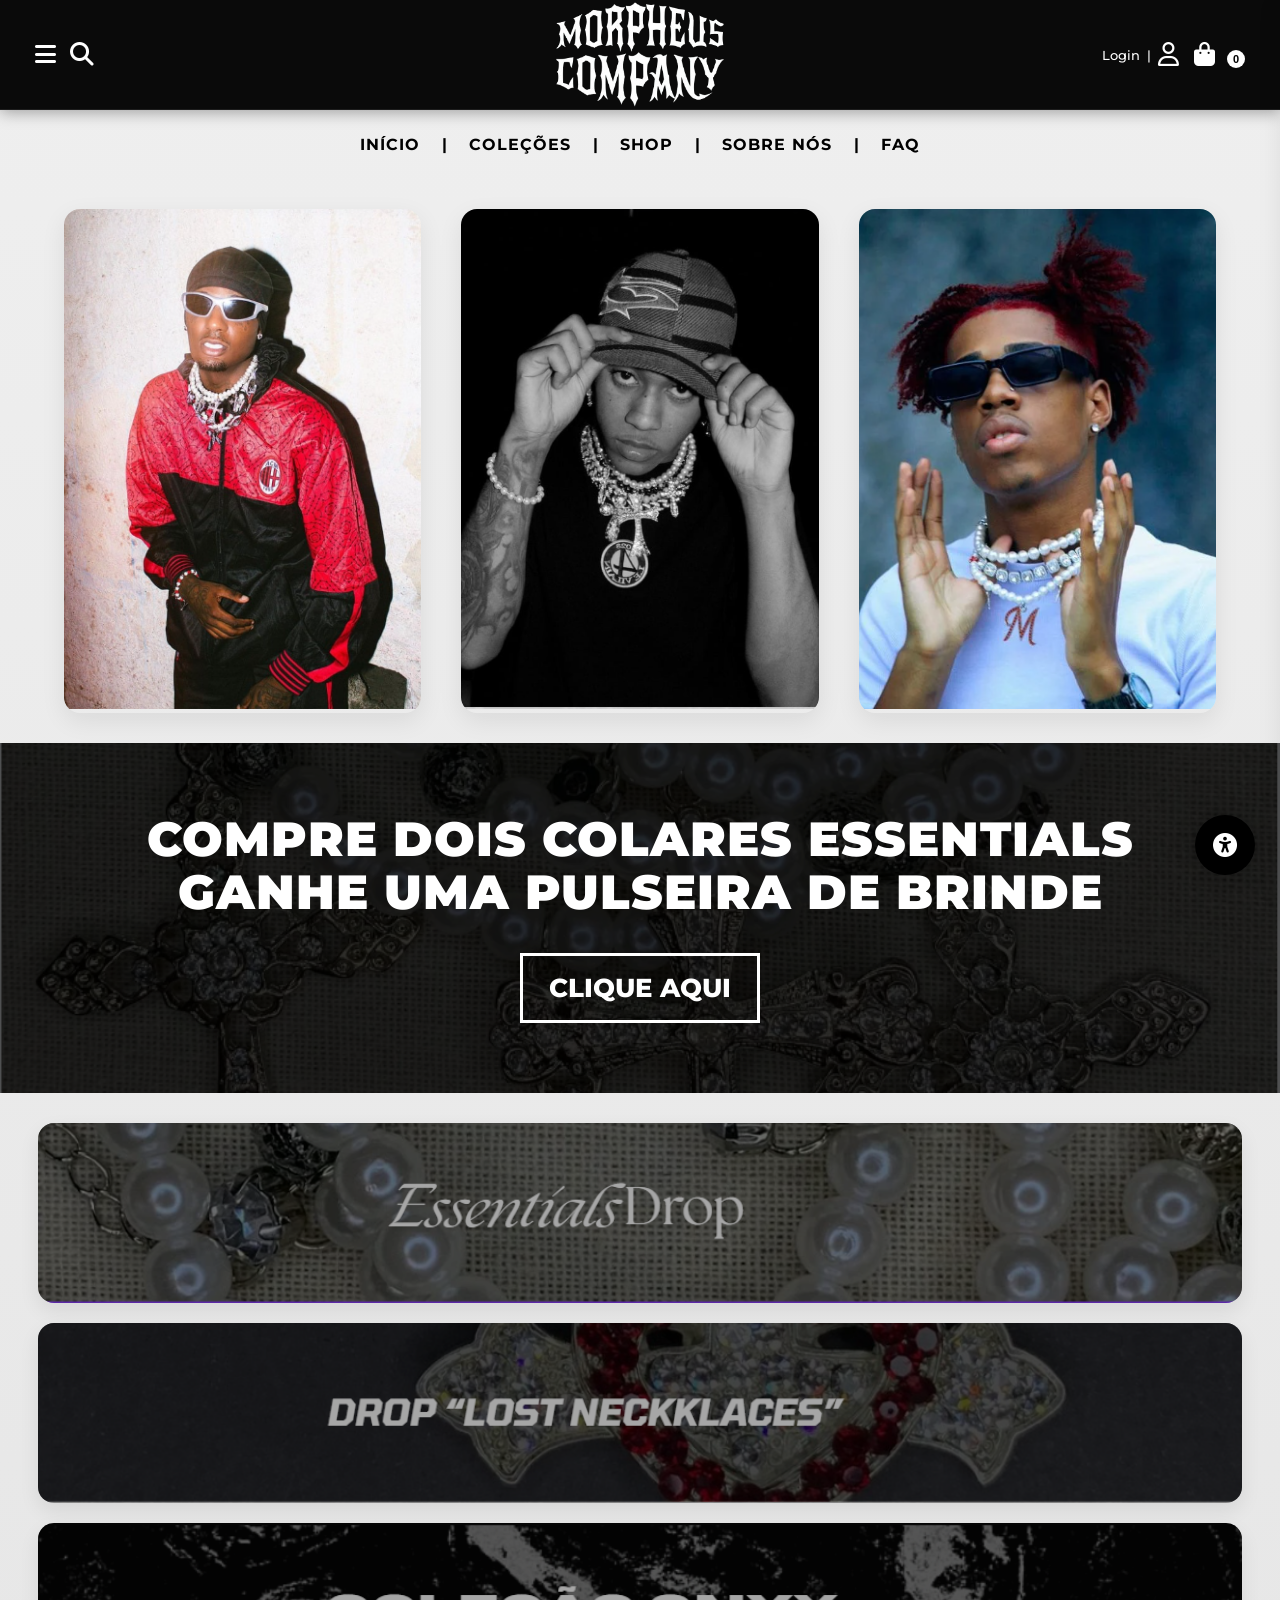
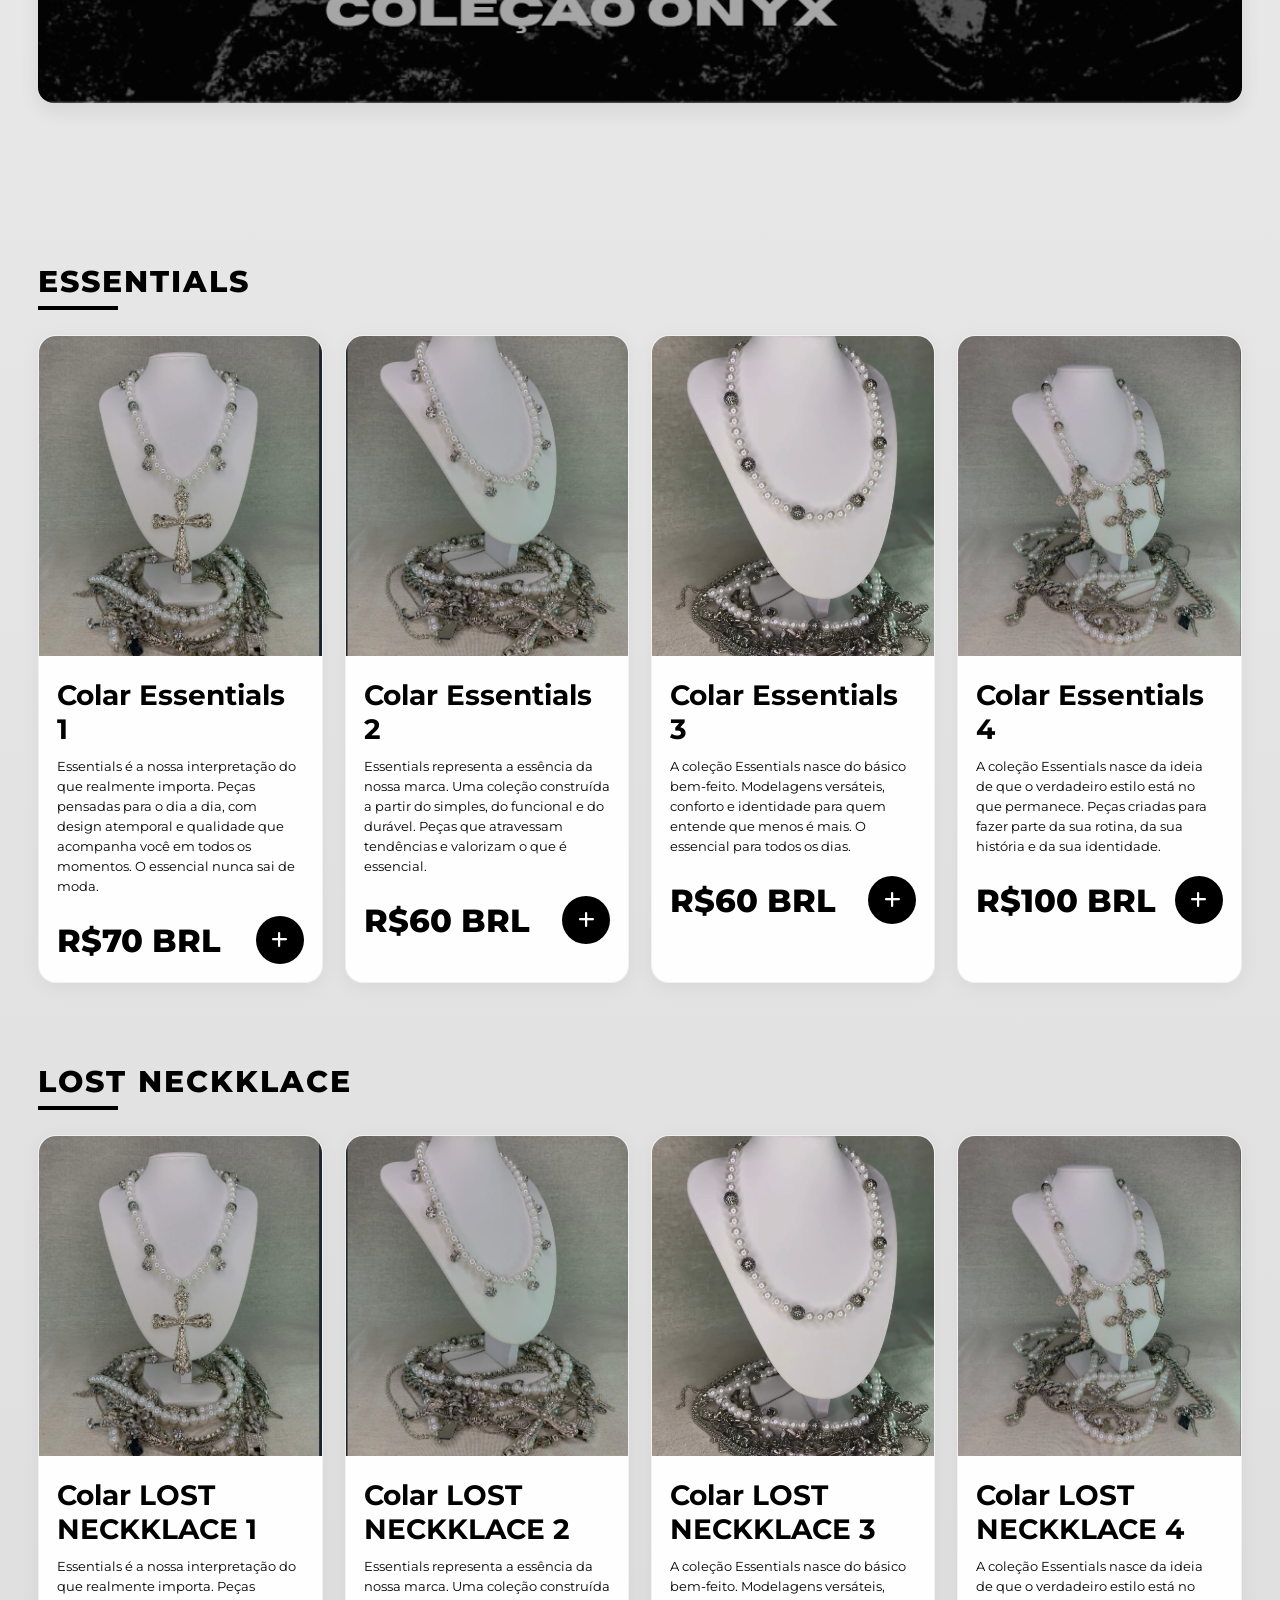
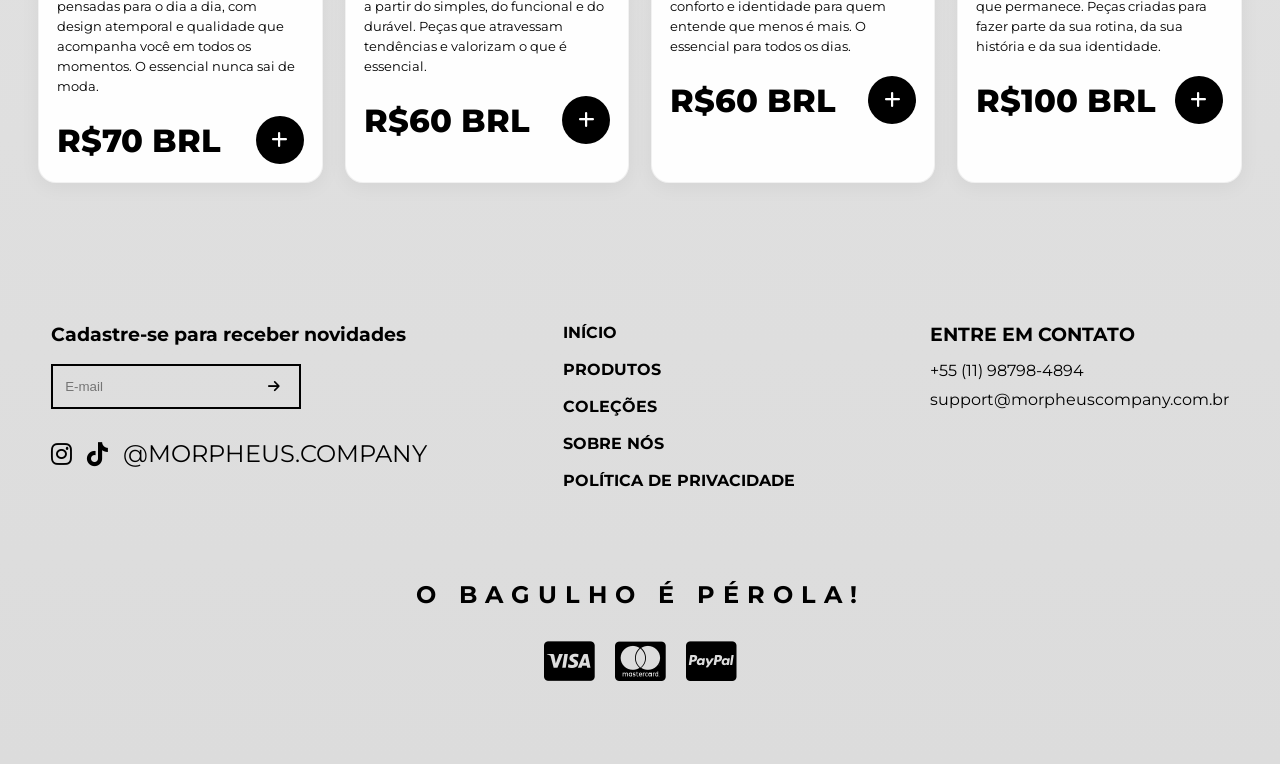
==== index.html @ bb434e35 "Update index.html" ====
<!DOCTYPE html>
<html lang="pt-br">

<head>

  <meta charset="UTF-8" />

  <meta
    name="viewport"
    content="width=device-width, initial-scale=1.0"
  />

  <title>Morpheus Company</title>

  <!-- CSS -->
  <link rel="stylesheet" href="style.css">

  <!-- GOOGLE FONT -->
  <link
    href="https://fonts.googleapis.com/css2?family=Montserrat:wght@300;400;500;600;700;800&display=swap"
    rel="stylesheet"
  >

  <!-- FONT AWESOME -->
  <link
    rel="stylesheet"
    href="https://cdnjs.cloudflare.com/ajax/libs/font-awesome/6.5.1/css/all.min.css"
  />

</head>

<body>

  <!-- =========================
       SIDEBAR
  ========================== -->

  <aside class="sidebar" id="sidebar">

    <div class="sidebar-top">

      <h2>MENU</h2>

      <button id="closeMenu">
        <i class="fa-solid fa-xmark"></i>
      </button>

    </div>

    <nav class="sidebar-links">

      <a href="#inicio">Início</a>

      <a href="#colecoes">Coleções</a>

      <a href="#shop">Shop</a>

     <a href="sobre.html">Sobre Nós</a>

      <a href="#" id="sidebarHelpBtn">Ajuda</a>

      <a href="#footer">Contato</a>

     <a href="tracking.html">Acompanhar Pedido</a>

      <a href="#" id="sidebarAccessibilityBtn">Acessibilidade</a>

    </nav>

  </aside>

  <!-- OVERLAY -->

  <div class="overlay" id="overlay"></div>

  <!-- =========================
       HEADER
  ========================== -->

  <header class="top-header">

    <!-- ESQUERDA -->

    <div class="header-left">

      <button class="menu-btn" id="menuBtn">

        <i class="fa-solid fa-bars"></i>

      </button>

      <div class="search-container">

        <button class="search-btn" id="searchBtn">

          <i class="fa-solid fa-magnifying-glass"></i>

        </button>

        <input
          type="text"
          id="searchInput"
          placeholder="Buscar produto..."
        >

      </div>

    </div>

    <!-- LOGO -->

    <div class="logo">

      <img
        src="img/Morpheus_LOGOS-removebg-preview.png"
        alt="Logo Morpheus Company"
      >

    </div>

    <!-- DIREITA -->

    <div class="header-right">

      <div class="top-links">

       <a href="login.html">Login</a>

        <span>|</span>

        <div class="icons">

          <!-- USER -->

          <button aria-label="Usuário">

            <i class="fa-regular fa-user"></i>

          </button>

          <!-- CARRINHO -->

          <button
            id="cartButton"
            aria-label="Carrinho"
          >

            <i class="fa-solid fa-bag-shopping"></i>

            <span id="cartCount">0</span>

          </button>

        </div>

      </div>

    </div>

  </header>

  <!-- =========================
       MENU CENTRAL
  ========================== -->

  <nav class="main-nav" id="inicio">

    <a href="#inicio">INÍCIO</a>

    <span>|</span>

    <a href="#colecoes">COLEÇÕES</a>

    <span>|</span>

    <a href="#shop">SHOP</a>

    <span>|</span>

    <a href="sobre.html">SOBRE NÓS</a>

    <span>|</span>

   <a href="faq.html">FAQ</a>

  </nav>

  <!-- =========================
       HERO MODELOS
  ========================== -->

  <section class="models-section">

    <div class="models-grid">

      <div class="model-card">

        <img
          src="img/DerekMorpheus.PNG"
          alt="Modelo usando acessórios Morpheus Company"
        >

      </div>

      <div class="model-card">

        <img
          src="img/LHchucroMorpheus.PNG"
          alt="Modelo usando colar Morpheus Company"
        >

      </div>

      <div class="model-card">

        <img
          src="img/MdepMorpheus.PNG"
          alt="Modelo usando pérolas Morpheus Company"
        >

      </div>

    </div>

  </section>

  <!-- =========================
     BANNER PROMOCIONAL
========================== -->

<section class="promo-banner">

  <img
    src="img/imagem_2026-05-19_154413509.png"
    alt="Promoção Morpheus Company"
  >

  <div class="promo-overlay"></div>

  <div class="promo-content">

    <h2>
      COMPRE DOIS COLARES ESSENTIALS
      <br>
      GANHE UMA PULSEIRA DE BRINDE
    </h2>

    <a href="#shop" class="promo-btn">
      CLIQUE AQUI
    </a>

  </div>

</section>

  <!-- =========================
       COLEÇÕES
  ========================== -->

  <section
    class="collections-section"
    id="colecoes"
  >

    <div class="collection-banner">

      <img
        src="img/EssentialsDrop.PNG"
        alt="Coleção Essentials"
      >

      <div class="banner-overlay"></div>

    </div>

    <div class="collection-banner">

      <img
        src="img/DropLost.PNG"
        alt="Drop Lost Necklaces"
      >

      <div class="banner-overlay"></div>

    </div>

    <div class="collection-banner">

      <img
        src="img/ColeçãoOnix.PNG"
        alt="Coleção Onyx"
      >

      <div class="banner-overlay"></div>

    </div>

  </section>

  <!-- =========================
       PRODUTOS
  ========================== -->
  <section
  class="products-section"
  id="shop"
>

  <!-- ESSENTIALS -->

  <section class="category-section">

    <h2 class="category-title">
      ESSENTIALS
    </h2>

    <div class="products-grid">

      <!-- PRODUTO 1 -->

      <div class="product-card">

        <div class="product-image">

          <img
            src="img/WhatsApp Image 2026-05-13 at 22.20.29 (3).jpeg"
            alt="Colar Essentials 1"
          >

        </div>

        <div class="product-info">

          <h3>Colar Essentials 1</h3>

          <p>
            Essentials é a nossa interpretação do que realmente importa.
            Peças pensadas para o dia a dia, com design atemporal e qualidade que acompanha você em todos os momentos.
            O essencial nunca sai de moda.
          </p>

          <div class="product-bottom">

            <span>R$70 BRL</span>

            <button
              class="add-cart"
              data-name="Colar Essentials 1"
              data-price="70"
            >

              <i class="fa-solid fa-plus"></i>

            </button>

          </div>

        </div>

      </div>

      <!-- PRODUTO 2 -->

      <div class="product-card">

        <div class="product-image">

          <img
            src="img/WhatsApp Image 2026-05-13 at 22.20.29 (1).jpeg"
            alt="Colar Essentials 2"
          >

        </div>

        <div class="product-info">

          <h3>Colar Essentials 2</h3>

          <p>
            Essentials representa a essência da nossa marca.
            Uma coleção construída a partir do simples, do funcional e do durável.
            Peças que atravessam tendências e valorizam o que é essencial.
          </p>

          <div class="product-bottom">

            <span>R$60 BRL</span>

            <button
              class="add-cart"
              data-name="Colar Essentials 2"
              data-price="60"
            >

              <i class="fa-solid fa-plus"></i>

            </button>

          </div>

        </div>

      </div>

      <!-- PRODUTO 3 -->

      <div class="product-card">

        <div class="product-image">

          <img
            src="img/WhatsApp Image 2026-05-13 at 22.21.27.jpeg"
            alt="Colar Essentials 3"
          >

        </div>

        <div class="product-info">

          <h3>Colar Essentials 3</h3>

          <p>
            A coleção Essentials nasce do básico bem-feito.
            Modelagens versáteis, conforto e identidade para quem entende que menos é mais.
            O essencial para todos os dias.
          </p>

          <div class="product-bottom">

            <span>R$60 BRL</span>

            <button
              class="add-cart"
              data-name="Colar Essentials 3"
              data-price="60"
            >

              <i class="fa-solid fa-plus"></i>

            </button>

          </div>

        </div>

      </div>

      <!-- PRODUTO 4 -->

      <div class="product-card">

        <div class="product-image">

          <img
            src="img/WhatsApp Image 2026-05-13 at 22.20.29.jpeg"
            alt="Colar Essentials 4"
          >

        </div>

        <div class="product-info">

          <h3>Colar Essentials 4</h3>

          <p>
            A coleção Essentials nasce da ideia de que o verdadeiro estilo está no que permanece.
            Peças criadas para fazer parte da sua rotina, da sua história e da sua identidade.
          </p>

          <div class="product-bottom">

            <span>R$100 BRL</span>

            <button
              class="add-cart"
              data-name="Colar Essentials 4"
              data-price="100"
            >

              <i class="fa-solid fa-plus"></i>

            </button>

          </div>

        </div>

      </div>
      
     </div>

  </section>

<!-- PRODUTO 5 -->
    
  <!-- LOST NECKKLACE -->

  <section class="category-section">

    <h2 class="category-title">
      LOST NECKKLACE
    </h2>

    <div class="products-grid">
    

      <div class="product-card">

        <div class="product-image">

          <img
            src="img/WhatsApp Image 2026-05-13 at 22.20.29 (3).jpeg"
            alt="Colar Essentials 1"
          >

        </div>

        <div class="product-info">

          <h3>Colar LOST NECKKLACE 1</h3>

          <p>
            Essentials é a nossa interpretação do que realmente importa.
            Peças pensadas para o dia a dia, com design atemporal e qualidade que acompanha você em todos os momentos.
            O essencial nunca sai de moda.
          </p>

          <div class="product-bottom">

            <span>R$70 BRL</span>

            <button
              class="add-cart"
              data-name="Colar Essentials 1"
              data-price="70"
            >

              <i class="fa-solid fa-plus"></i>

            </button>

          </div>

        </div>

      </div>

      <!-- PRODUTO 6 -->

      <div class="product-card">

        <div class="product-image">

          <img
            src="img/WhatsApp Image 2026-05-13 at 22.20.29 (1).jpeg"
            alt="Colar Essentials 2"
          >

        </div>

        <div class="product-info">

          <h3>Colar  LOST NECKKLACE 2</h3>

          <p>
            Essentials representa a essência da nossa marca.
            Uma coleção construída a partir do simples, do funcional e do durável.
            Peças que atravessam tendências e valorizam o que é essencial.
          </p>

          <div class="product-bottom">

            <span>R$60 BRL</span>

            <button
              class="add-cart"
              data-name="Colar Essentials 2"
              data-price="60"
            >

              <i class="fa-solid fa-plus"></i>

            </button>

          </div>

        </div>

      </div>

      <!-- PRODUTO 7 -->

      <div class="product-card">

        <div class="product-image">

          <img
            src="img/WhatsApp Image 2026-05-13 at 22.21.27.jpeg"
            alt="Colar Essentials 3"
          >

        </div>

        <div class="product-info">

          <h3>Colar LOST NECKKLACE 3</h3>

          <p>
            A coleção Essentials nasce do básico bem-feito.
            Modelagens versáteis, conforto e identidade para quem entende que menos é mais.
            O essencial para todos os dias.
          </p>

          <div class="product-bottom">

            <span>R$60 BRL</span>

            <button
              class="add-cart"
              data-name="Colar Essentials 3"
              data-price="60"
            >

              <i class="fa-solid fa-plus"></i>

            </button>

          </div>

        </div>

      </div>

      <!-- PRODUTO 8 -->

      <div class="product-card">

        <div class="product-image">

          <img
            src="img/WhatsApp Image 2026-05-13 at 22.20.29.jpeg"
            alt="Colar Essentials 4"
          >

        </div>

        <div class="product-info">

          <h3>Colar LOST NECKKLACE 4</h3>

          <p>
            A coleção Essentials nasce da ideia de que o verdadeiro estilo está no que permanece.
            Peças criadas para fazer parte da sua rotina, da sua história e da sua identidade.
          </p>

          <div class="product-bottom">

            <span>R$100 BRL</span>

            <button
              class="add-cart"
              data-name="Colar Essentials 4"
              data-price="100"
            >

       <i class="fa-solid fa-plus"></i>

            </button>

          </div>

        </div>

      </div>

    </div>

  </section>

</section>

  <!-- =========================
       FOOTER
  ========================== -->

  <section
    class="about-section"
    id="sobre"
  >

    <div class="about-container">

      <div class="newsletter">

        <h3>Cadastre-se para receber novidades</h3>

        <div class="newsletter-box">

          <input
            type="email"
            placeholder="E-mail"
          >

          <button>

            <i class="fa-solid fa-arrow-right"></i>

          </button>

        </div>

        <div class="socials">

          <i class="fa-brands fa-instagram"></i>

          <i class="fa-brands fa-tiktok"></i>

          <span>@MORPHEUS.COMPANY</span>

        </div>

      </div>

      <div class="footer-links">

        <a href="#inicio">INÍCIO</a>

        <a href="#shop">PRODUTOS</a>

        <a href="#colecoes">COLEÇÕES</a>

        <a href="sobre.html">SOBRE NÓS</a>

        <a href="#">POLÍTICA DE PRIVACIDADE</a>

      </div>

      <div
        class="contact"
        id="footer"
      >

        <h3>ENTRE EM CONTATO</h3>

        <p>+55 (11) 98798-4894</p>

        <p>support@morpheuscompany.com.br</p>

      </div>

    </div>

    <div class="footer-bottom">

      <h2>O BAGULHO É PÉROLA!</h2>

      <div class="payments">

        <i class="fa-brands fa-cc-visa"></i>

        <i class="fa-brands fa-cc-mastercard"></i>

        <i class="fa-brands fa-cc-paypal"></i>

      </div>

    </div>

  </section>

  <!-- =========================
       CART POPUP
  ========================== -->

  <div
    class="cart-popup"
    id="cartPopup"
  >

  </div>

  <!-- =========================
       CARRINHO
  ========================== -->

  <div
    class="cart-sidebar"
    id="cartSidebar"
  >

    <div class="cart-top">

      <h2>Seu Carrinho</h2>

      <button id="closeCart">

        <i class="fa-solid fa-xmark"></i>

      </button>

    </div>

    <div
      class="cart-items"
      id="cartItems"
    >

      <p class="empty-cart">

        Seu carrinho está vazio.

      </p>

    </div>

    <div class="cart-footer">

      <button id="finishOrder">

        Finalizar Compra

      </button>

    </div>

  </div>

  <!-- =========================
       FAQ MODAL
  ========================== -->

  <div class="faq-modal" id="faqModal">

    <div class="faq-box">

      <div class="faq-header">

        <h2>Perguntas Frequentes</h2>

        <button id="closeFaq">

          <i class="fa-solid fa-xmark"></i>

        </button>

      </div>

      <!-- ITEM -->

      <div class="faq-item">

        <button class="faq-question">

          <span>Qual o prazo de entrega?</span>

          <i class="fa-solid fa-chevron-down"></i>

        </button>

        <div class="faq-answer">

          O prazo médio é de 5 até 12 dias úteis dependendo da região.

        </div>

      </div>

      <!-- ITEM -->

      <div class="faq-item">

        <button class="faq-question">

          <span>Os produtos possuem garantia?</span>

          <i class="fa-solid fa-chevron-down"></i>

        </button>

        <div class="faq-answer">

          Sim. Garantia contra defeitos de fabricação.

        </div>

      </div>

      <!-- ITEM -->

      <div class="faq-item">

        <button class="faq-question">

          <span>Quais formas de pagamento?</span>

          <i class="fa-solid fa-chevron-down"></i>

        </button>

        <div class="faq-answer">

          PIX, cartão de crédito, débito e PayPal.

        </div>

      </div>

      <!-- ITEM -->

      <div class="faq-item">

        <button class="faq-question">

          <span>As peças escurecem?</span>

          <i class="fa-solid fa-chevron-down"></i>

        </button>

        <div class="faq-answer">

          Não. Trabalhamos com materiais premium e alta durabilidade.

        </div>

      </div>

    </div>

  </div>
  
<!-- =========================
     ACESSIBILIDADE
========================= -->

<!-- BOTÃO ABRIR -->

<button id="accessibilityBtn" class="accessibility-btn">

  <i class="fa-solid fa-universal-access"></i>

</button>

<!-- PAINEL -->

<div
  class="accessibility-panel"
  id="accessibilityPanel"
>

  <!-- TOPO -->

  <div class="accessibility-header">

    <h2>
      Acessibilidade
    </h2>

    <button class="close-accessibility">

      <i class="fa-solid fa-xmark"></i>

    </button>

  </div>

  <!-- BOTÕES -->

  <div class="accessibility-options">

    <button onclick="changeFontSize(1)">

      <i class="fa-solid fa-plus"></i>

      Aumentar Texto

    </button>

    <button onclick="changeFontSize(-1)">

      <i class="fa-solid fa-minus"></i>

      Diminuir Texto

    </button>

    <button onclick="toggleContrast()">

      <i class="fa-solid fa-circle-half-stroke"></i>

      Alto Contraste

    </button>

    <button onclick="toggleLightMode()">

      <i class="fa-solid fa-moon"></i>

      Tema Claro / Escuro

    </button>

  </div>

</div>
  <!-- JS -->

  <script src="script.js"></script>

</body>

</html>
---- style.css ----
/* =========================
   RESET
========================= */

*{
  margin: 0;
  padding: 0;
  box-sizing: border-box;
}

html{
  scroll-behavior: smooth;
}

body{
  font-family: 'Montserrat', sans-serif;
  background: linear-gradient(to bottom, #efefef, #dcdcdc);
  color: #000;
  overflow-x: hidden;
}

/* =========================
   HEADER
========================= */

.top-header{
  width: 100%;
  height: 110px;

  background: rgba(0,0,0,0.96);

  backdrop-filter: blur(10px);

  display: flex;
  align-items: center;
  justify-content: space-between;

  padding: 0 35px;

  position: sticky;
  top: 0;
  z-index: 999;

  border-bottom: 1px solid rgba(255,255,255,0.08);

  box-shadow: 0 2px 15px rgba(0,0,0,0.35);
}

/* =========================
   HEADER LEFT
========================= */

.header-left{
  display: flex;
  align-items: center;
  gap: 14px;

  width: 250px;
}

/* =========================
   LOGO
========================= */

.logo{
  position: absolute;

  left: 50%;
  top: 50%;

  transform: translate(-50%, -50%);

  display: flex;
  align-items: center;
  justify-content: center;

  width: 500px;
  height: 160px;

  overflow: hidden;
}

.logo img{
  width: 188%;
  height: 188%;

  object-fit: contain;

  display: block;

  transition: 0.3s ease;
}

.logo img:hover{
  transform: scale(1.05);
}

/* =========================
   HEADER RIGHT
========================= */

.header-right{
  display: flex;
  align-items: center;
  justify-content: flex-end;
  gap: 25px;

  width: 250px;
}

/* =========================
   LINKS
========================= */

.top-links{
  display: flex;
  align-items: center;
  gap: 7px;

  font-size: 13px;
  font-weight: 500;

  color: white;
}

.top-links a{
  text-decoration: none;
  color: white;

  transition: 0.3s ease;
}

.top-links a:hover{
  opacity: 0.7;
}

/* =========================
   ICONS
========================= */

.icons{
  display: flex;
  align-items: center;
  gap: 15px;
}

.menu-btn,
.search-btn,
.icons button{
  border: none;
  background: transparent;

  color: white;

  font-size: 24px;

  cursor: pointer;

  transition: 0.3s ease;
}

.menu-btn:hover,
.search-btn:hover,
.icons button:hover{
  transform: scale(1.1);
  opacity: 0.8;
}

/* =========================
   CART COUNT
========================= */

#cartCount{
  font-size: 11px;

  background: white;
  color: black;

  border-radius: 50%;

  width: 18px;
  height: 18px;

  display: inline-flex;
  align-items: center;
  justify-content: center;

  margin-left: 5px;

  font-weight: 700;
}

/* =========================
   NAV
========================= */

.main-nav{
  display: flex;
  justify-content: center;
  gap: 22px;

  padding: 25px;

  font-weight: 700;

  flex-wrap: wrap;
}

.main-nav a{
  text-decoration: none;

  color: #000;

  position: relative;

  letter-spacing: 1px;

  transition: 0.3s ease;
}

.main-nav a::after{
  content: "";

  position: absolute;

  left: 0;
  bottom: -6px;

  width: 0%;
  height: 2px;

  background: black;

  transition: 0.3s ease;
}

.main-nav a:hover::after{
  width: 100%;
}

/* =========================
   MODELS
========================= */

.models-section{
  padding: 30px 5%;
}

.models-grid{
  display: grid;
  grid-template-columns: repeat(3, 1fr);

  gap: 40px;
}

.model-card{
  overflow: hidden;

  border-radius: 16px;

  box-shadow:
  0 8px 25px rgba(0,0,0,0.08);
}

.model-card img{
  width: 100%;
  height: 500px;

  object-fit: cover;

  transition: 0.5s ease;
}

.model-card:hover img{
  transform: scale(1.05);
}

/* =========================
   COLLECTIONS
========================= */

.collections-section{
  margin-top: 30px;
  padding: 0 3%;
}

.collection-banner{
  position: relative;

  height: 180px;

  overflow: hidden;

  margin-bottom: 20px;

  border-radius: 16px;

  box-shadow:
  0 8px 20px rgba(0,0,0,0.08);
}

.collection-banner img{
  width: 100%;
  height: 100%;

  object-fit: cover;

  transition: 0.4s ease;
}

.collection-banner:hover img{
  transform: scale(1.03);
}

.banner-overlay{
  position: absolute;
  inset: 0;

  background: rgba(0,0,0,0.35);
}

/* =========================
   PRODUCTS
========================= */

.products-section{
  padding: 60px 3%;
}

.products-grid{
  display: grid;
  grid-template-columns: repeat(4, 1fr);

  gap: 22px;
}

.product-card{
  background: rgba(255,255,255,0.95);

  border-radius: 18px;

  overflow: hidden;

  transition: 0.35s ease;

  border: 1px solid rgba(0,0,0,0.05);

  box-shadow:
  0 4px 20px rgba(0,0,0,0.05);
}

.product-card:hover{
  transform: translateY(-10px);

  box-shadow:
  0 18px 40px rgba(0,0,0,0.12);
}

.product-image{
  overflow: hidden;
}

.product-image img{
  width: 100%;
  height: 320px;

  object-fit: cover;

  transition:
  transform 0.5s ease,
  filter 0.5s ease;
}

.product-card:hover img{
  transform: scale(1.05);

  filter: brightness(1.04);
}

.product-info{
  padding: 18px;
}

.product-info h3{
  font-size: 28px;

  margin-bottom: 10px;
}

.product-info p{
  font-size: 13px;

  line-height: 20px;

  margin-bottom: 20px;
}

.product-bottom{
  display: flex;
  justify-content: space-between;
  align-items: center;
}

.product-bottom span{
  font-size: 32px;
  font-weight: 800;
}

/* =========================
   CART BUTTON
========================= */

.add-cart{
  width: 48px;
  height: 48px;

  border-radius: 50%;

  border: none;

  background: #000;
  color: white;

  font-size: 18px;

  cursor: pointer;

  display: flex;
  align-items: center;
  justify-content: center;

  transition: 0.3s ease;
}

.add-cart:hover{
  transform: scale(1.08);

  background: #111;
}

/* =========================
   ABOUT
========================= */

.about-section{
  padding: 80px 4%;
}

.about-container{
  display: flex;
  justify-content: space-between;

  gap: 40px;

  flex-wrap: wrap;
}

.newsletter h3{
  margin-bottom: 18px;
}

.newsletter-box{
  display: flex;

  border: 2px solid black;

  width: 250px;
  height: 45px;
}

.newsletter-box input{
  flex: 1;

  border: none;

  background: transparent;

  padding-left: 12px;

  outline: none;
}

.newsletter-box button{
  width: 50px;

  border: none;

  background: transparent;

  cursor: pointer;
}

.socials{
  margin-top: 30px;

  display: flex;
  align-items: center;

  gap: 15px;

  font-size: 24px;
}

.footer-links{
  display: flex;
  flex-direction: column;

  gap: 18px;
}

.footer-links a{
  text-decoration: none;

  color: black;

  font-weight: 700;
}

.contact h3{
  margin-bottom: 15px;
}

.contact p{
  margin-bottom: 10px;
}

.footer-bottom{
  margin-top: 90px;

  text-align: center;
}

.footer-bottom h2{
  letter-spacing: 8px;

  margin-bottom: 30px;
}

.payments{
  display: flex;
  justify-content: center;

  gap: 20px;

  font-size: 45px;
}

/* =========================
   SIDEBAR
========================= */

.sidebar{
  position: fixed;

  top: 0;
  left: -320px;

  width: 320px;
  height: 100vh;

  background: #111;

  z-index: 1000;

  padding: 30px;

  transition: 0.4s ease;
}

.sidebar.active{
  left: 0;
}

.sidebar-top{
  display: flex;
  justify-content: space-between;
  align-items: center;

  color: white;

  margin-bottom: 40px;
}

.sidebar-top button{
  background: transparent;
  border: none;

  color: white;

  font-size: 28px;

  cursor: pointer;
}

.sidebar-links{
  display: flex;
  flex-direction: column;

  gap: 25px;
}

.sidebar-links a{
  color: white;

  text-decoration: none;

  font-size: 20px;

  transition: 0.3s ease;
}

.sidebar-links a:hover{
  padding-left: 10px;
}

/* =========================
   OVERLAY
========================= */

.overlay{
  position: fixed;
  inset: 0;

  background: rgba(0,0,0,0.5);

  opacity: 0;
  visibility: hidden;

  transition: 0.3s ease;

  z-index: 999;
}

.overlay.active{
  opacity: 1;
  visibility: visible;
}

/* =========================
   CART SIDEBAR
========================= */

.cart-sidebar{
  position: fixed;

  top: 0;
  right: -420px;

  width: 400px;
  height: 100vh;

  background: white;

  z-index: 2000;

  box-shadow:
  -10px 0 30px rgba(0,0,0,0.15);

  transition: 0.4s ease;

  display: flex;
  flex-direction: column;
}

.cart-sidebar.active{
  right: 0;
}

.cart-top{
  padding: 25px;

  display: flex;
  align-items: center;
  justify-content: space-between;

  border-bottom: 1px solid #ddd;
}

.cart-top h2{
  font-size: 24px;
}

.cart-top button{
  border: none;
  background: transparent;

  font-size: 24px;

  cursor: pointer;
}

.cart-items{
  flex: 1;

  overflow-y: auto;

  padding: 20px;
}

.cart-item{
  display: flex;
  justify-content: space-between;

  margin-bottom: 20px;

  border-bottom: 1px solid #eee;

  padding-bottom: 10px;
}

.cart-footer{
  padding: 20px;

  border-top: 1px solid #ddd;
}

#finishOrder{
  width: 100%;
  height: 55px;

  border: none;

  background: black;
  color: white;

  font-size: 16px;
  font-weight: 700;

  cursor: pointer;

  transition: 0.3s ease;
}

#finishOrder:hover{
  opacity: 0.9;
}

.empty-cart{
  text-align: center;

  margin-top: 50px;

  opacity: 0.6;
}

/* =========================
   SEARCH INLINE
========================= */

.search-container{
  position: relative;

  display: flex;
  align-items: center;
}

#searchInput{
  width: 0;

  opacity: 0;

  border: none;

  height: 42px;

  border-radius: 30px;

  padding: 0 18px;

  font-size: 14px;

  outline: none;

  transition: 0.4s ease;

  margin-left: 10px;

  background: white;

  color: black;
}

.search-container.active #searchInput{
  width: 240px;

  opacity: 1;
}

/* =========================
   FAQ MODAL PREMIUM
========================= */

.faq-modal{
  position: fixed;

  inset: 0;

  background: rgba(0,0,0,0.55);

  backdrop-filter: blur(8px);

  display: flex;

  align-items: center;
  justify-content: center;

  opacity: 0;
  visibility: hidden;

  transition: 0.35s ease;

  z-index: 5000;
}

.faq-modal.active{
  opacity: 1;
  visibility: visible;
}

.faq-box{
  width: 92%;
  max-width: 650px;

  background: rgba(255,255,255,0.98);

  border-radius: 28px;

  padding: 35px;

  box-shadow:
  0 20px 60px rgba(0,0,0,0.25);

  animation: faqOpen 0.35s ease;
}

@keyframes faqOpen{
  from{
    transform: scale(0.9) translateY(20px);
    opacity: 0;
  }

  to{
    transform: scale(1) translateY(0);
    opacity: 1;
  }
}

.faq-top{
  display: flex;

  align-items: center;
  justify-content: space-between;

  margin-bottom: 25px;
}

.faq-top h2{
  font-size: 30px;

  font-weight: 800;

  letter-spacing: 1px;
}

.faq-top button{
  border: none;
  background: transparent;

  font-size: 30px;

  cursor: pointer;

  transition: 0.3s ease;
}

.faq-top button:hover{
  transform: rotate(90deg);
}

.faq-subtitle{
  margin-bottom: 30px;

  font-size: 15px;

  line-height: 24px;

  opacity: 0.7;
}

/* =========================
   FAQ ITEMS
========================= */

.faq-item{
  border-bottom: 1px solid rgba(0,0,0,0.1);

  padding: 18px 0;

  transition: 0.3s ease;
}

.faq-question{
  width: 100%;

  border: none;
  background: transparent;

  display: flex;
  align-items: center;
  justify-content: space-between;

  text-align: left;

  font-size: 17px;
  font-weight: 700;

  cursor: pointer;

  transition: 0.3s ease;
}

.faq-question:hover{
  opacity: 0.7;
}

.faq-question i{
  transition: 0.3s ease;
}

.faq-item.active .faq-question i{
  transform: rotate(180deg);
}

.faq-answer{
  max-height: 0;

  overflow: hidden;

  opacity: 0;

  transition: 0.35s ease;

  font-size: 15px;

  line-height: 25px;

  color: #333;
}

.faq-item.active .faq-answer{
  max-height: 300px;

  opacity: 1;

  margin-top: 14px;
}

/* =========================
   HELP BUTTON
========================= */

#openFaq,
#sidebarFaqBtn{
  cursor: pointer;
}

/* =========================
   RESPONSIVE
========================= */

@media(max-width: 1200px){

  .product-grid{
    grid-template-columns: repeat(2, 1fr);
  }

}

@media(max-width: 900px){

  .top-header{
    height: 85px;

    padding: 0 18px;
  }

  .top-links{
    display: none;
  }

  .header-left,
  .header-right{
    width: auto;
  }

  .logo{
    width: 240px;
    height: 80px;
  }

  .models-grid{
    grid-template-columns: 1fr;
  }

}

@media(max-width: 700px){

  .main-nav{
    gap: 12px;
  }

  .product-grid{
    grid-template-columns: 1fr;
  }

  .product-bottom span{
    font-size: 24px;
  }

  .about-container{
    flex-direction: column;
  }

  .payments{
    flex-wrap: wrap;
  }

  .search-container.active #searchInput{
    width: 170px;
  }

  .faq-box{
    padding: 25px;
  }

  .faq-top h2{
    font-size: 24px;
  }

}

@media(max-width: 500px){

  .logo{
    width: 180px;
    height: 65px;
  }

  .menu-btn,
  .search-btn,
  .icons button{
    font-size: 19px;
  }

  .cart-sidebar{
    width: 100%;
  }

  .collection-banner{
    height: 120px;
  }

  .faq-question{
    font-size: 15px;
  }

}
.faq-container{
    max-width: 800px;
    margin: auto;
    padding: 40px 20px;
}

.faq-item{
    background: #111;
    padding: 20px;
    margin-bottom: 20px;
    border-radius: 12px;
}

.faq-item h3{
    margin-bottom: 10px;
    color: white;
}

.faq-item p{
    color: #ccc;
}

.btn-voltar{
    display: inline-block;
    margin-top: 20px;
    padding: 12px 20px;
    background: white;
    color: black;
    border-radius: 10px;
    text-decoration: none;
}
/* FAQ */

.faq-body{
    margin: 0;
    padding: 0;
    background: #0b0b0b;
    font-family: Arial, sans-serif;
    color: white;
}

.faq-section{
    min-height: 100vh;

    display: flex;
    flex-direction: column;
    justify-content: center;
    align-items: center;

    padding: 40px 20px;
}

.faq-logo img{
    width: 140px;
    margin-bottom: 20px;
}

.faq-title{
    font-size: 42px;
    margin-bottom: 40px;
    text-align: center;
}

.faq-container{
    width: 100%;
    max-width: 800px;
}

.faq-item{
    background: #151515;

    margin-bottom: 20px;

    border-radius: 16px;

    overflow: hidden;

    border: 1px solid rgba(255,255,255,0.08);

    transition: 0.3s;
}

.faq-item:hover{
    transform: translateY(-3px);

    box-shadow: 0 0 20px rgba(255,255,255,0.08);
}

.faq-question{
    width: 100%;

    background: transparent;

    border: none;

    outline: none;

    color: white;

    font-size: 18px;

    padding: 22px;

    cursor: pointer;

    text-align: center;

    font-weight: bold;
}

.faq-answer{
    max-height: 0;

    overflow: hidden;

    transition: max-height 0.4s ease;
}

.faq-answer p{
    padding: 0 20px 20px;

    color: #cfcfcf;

    text-align: center;

    line-height: 1.6;
}

.faq-item.active .faq-answer{
    max-height: 200px;
}

.faq-btn{
    margin-top: 30px;

    padding: 14px 28px;

    background: white;

    color: black;

    text-decoration: none;

    border-radius: 12px;

    font-weight: bold;

    transition: 0.3s;
}

.faq-btn:hover{
    transform: scale(1.05);
}

/* RESPONSIVO */

@media(max-width:768px){

    .faq-title{
        font-size: 30px;
    }

    .faq-question{
        font-size: 16px;
        padding: 18px;
    }

}
/* =========================
LOGIN
========================= */

.login-body{

    margin: 0;

    padding: 0;

    background:
    linear-gradient(
      to bottom,
      #050505,
      #111111
    );

    font-family: Arial, sans-serif;

    min-height: 100vh;

    display: flex;

    justify-content: center;

    align-items: center;

    color: white;
}

.login-section{

    width: 100%;

    display: flex;

    flex-direction: column;

    align-items: center;

    padding: 20px;
}

.login-logo img{

    width: 140px;

    margin-bottom: 25px;
}

.login-card{

    width: 100%;

    max-width: 420px;

    background:
    rgba(255,255,255,0.04);

    border:
    1px solid rgba(255,255,255,0.08);

    backdrop-filter: blur(10px);

    border-radius: 24px;

    padding: 40px;

    text-align: center;

    box-shadow:
    0 0 40px rgba(0,0,0,0.4);
}

.login-card h1{

    font-size: 38px;

    margin-bottom: 10px;
}

.login-card p{

    color: #bcbcbc;

    margin-bottom: 30px;
}

.input-group{

    margin-bottom: 20px;
}

.input-group input{

    width: 100%;

    padding: 16px;

    border: none;

    border-radius: 14px;

    background: #1a1a1a;

    color: white;

    font-size: 15px;

    outline: none;

    box-sizing: border-box;
}

.input-group input:focus{

    border:
    1px solid white;
}

.login-btn{

    width: 100%;

    padding: 16px;

    border: none;

    border-radius: 14px;

    background: white;

    color: black;

    font-size: 16px;

    font-weight: bold;

    cursor: pointer;

    transition: 0.3s;
}

.login-btn:hover{

    transform: scale(1.02);
}

.divider{

    margin: 30px 0;

    position: relative;

    color: #888;
}

.divider::before,
.divider::after{

    content: "";

    position: absolute;

    top: 50%;

    width: 35%;

    height: 1px;

    background: rgba(255,255,255,0.1);
}

.divider::before{

    left: 0;
}

.divider::after{

    right: 0;
}

.social-login{

    display: flex;

    gap: 15px;

    margin-bottom: 25px;
}

.social-login button{

    flex: 1;

    padding: 14px;

    border: none;

    border-radius: 12px;

    cursor: pointer;

    font-weight: bold;

    transition: 0.3s;
}

.google-btn{

    background: white;

    color: black;
}

.facebook-btn{

    background: #1877f2;

    color: white;
}

.social-login button:hover{

    transform: translateY(-3px);
}

.register-link a{

    color: white;

    font-weight: bold;

    text-decoration: none;
}

.back-store{

    margin-top: 25px;

    color: #bcbcbc;

    text-decoration: none;

    transition: 0.3s;
}

.back-store:hover{

    color: white;
}

/* RESPONSIVO */

@media(max-width:768px){

    .login-card{

        padding: 30px 20px;
    }

    .social-login{

        flex-direction: column;
    }

}
/* =========================
NOTIFICAÇÕES LOGIN
========================= */

.notification-option{

    display: flex;

    align-items: center;

    justify-content: center;

    gap: 12px;

    margin-bottom: 25px;

    color: #cfcfcf;

    font-size: 14px;

    text-align: center;
}

.notification-option p{

    margin: 0;

    line-height: 1.2;
}

/* SWITCH */

.switch{

    position: relative;

    display: inline-block;

    width: 52px;

    height: 28px;
}

.switch input{

    opacity: 0;

    width: 0;

    height: 0;
}

.slider{

    position: absolute;

    cursor: pointer;

    top: 0;
    left: 0;
    right: 0;
    bottom: 0;

    background: #333;

    transition: 0.4s;

    border-radius: 50px;
}

.slider:before{

    position: absolute;

    content: "";

    height: 22px;

    width: 22px;

    left: 3px;

    bottom: 3px;

    background: white;

    transition: 0.4s;

    border-radius: 50%;
}

.switch input:checked + .slider{

    background: white;
}

.switch input:checked + .slider:before{

    transform: translateX(24px);

    background: black;
}

/* =========================
TROCAS E REEMBOLSO
========================= */

.refund-box{

    width: 100%;

    max-width: 800px;

    margin-top: 45px;

    background: #151515;

    border-radius: 20px;

    padding: 40px;

    border:
    1px solid rgba(255,255,255,0.08);

    box-shadow:
    0 0 25px rgba(0,0,0,0.25);
}

.refund-title{

    text-align: center;

    font-size: 32px;

    margin-bottom: 35px;

    color: white;
}

.refund-content{

    display: flex;

    flex-direction: column;

    gap: 28px;
}

.refund-item{

    text-align: center;
}

.refund-item h3{

    color: white;

    font-size: 18px;

    margin-bottom: 12px;

    font-weight: bold;
}

.refund-item p{

    color: #cfcfcf;

    line-height: 1.7;

    font-size: 15px;
}

/* RESPONSIVO */

@media(max-width:768px){

    .refund-box{

        padding: 28px 20px;
    }

    .refund-title{

        font-size: 25px;
    }

    .refund-item h3{

        font-size: 17px;
    }

}
/* =========================
TRACKING
========================= */

.tracking-body{

    background: #0b0b0b;

    min-height: 100vh;

    display: flex;

    justify-content: center;

    align-items: center;

    font-family: Arial, sans-serif;

    color: white;
}

.tracking-card{

    width: 90%;

    max-width: 700px;

    background: #151515;

    padding: 40px;

    border-radius: 24px;

    text-align: center;

    border:
    1px solid rgba(255,255,255,0.08);
}

.tracking-card h1{

    font-size: 38px;

    margin-bottom: 10px;
}

.tracking-card p{

    color: #bcbcbc;

    margin-bottom: 30px;
}

.tracking-input input{

    width: 100%;

    padding: 16px;

    border-radius: 14px;

    border: none;

    outline: none;

    background: #1f1f1f;

    color: white;

    margin-bottom: 20px;

    box-sizing: border-box;
}

.tracking-btn{

    width: 100%;

    padding: 16px;

    border: none;

    border-radius: 14px;

    background: white;

    color: black;

    font-weight: bold;

    cursor: pointer;

    margin-bottom: 45px;
}

.tracking-status{

    display: flex;

    align-items: center;

    justify-content: center;

    gap: 10px;

    flex-wrap: wrap;
}

.status-item{

    display: flex;

    flex-direction: column;

    align-items: center;

    gap: 10px;

    opacity: 0.4;
}

.status-item i{

    width: 60px;

    height: 60px;

    border-radius: 50%;

    background: #1f1f1f;

    display: flex;

    align-items: center;

    justify-content: center;

    font-size: 22px;
}

.status-item.active{

    opacity: 1;
}

.status-item.active i{

    background: white;

    color: black;
}

.status-line{

    width: 80px;

    height: 2px;

    background: rgba(255,255,255,0.2);
}

/* =========================
   ACESSIBILIDADE
========================= */

/* BOTÃO ABRIR */

.accessibility-btn{
  position:fixed;

  bottom:25px;
  right:25px;

  width:60px;
  height:60px;

  border:none;
  border-radius:50%;

  background:black;
  color:white;

  font-size:24px;

  cursor:pointer;

  z-index:9999;

  display:flex;
  align-items:center;
  justify-content:center;

  box-shadow:0 0 20px rgba(0,0,0,0.25);

  transition:0.3s;
}

.accessibility-btn:hover{
  transform:scale(1.08);
}

/* PAINEL */

.accessibility-panel{
  position:fixed;

  right:-350px;
  bottom:100px;

  width:320px;

  background:white;

  border-radius:20px;

  padding:25px;

  box-shadow:0 0 30px rgba(0,0,0,0.2);

  z-index:9999;

  transition:0.4s ease;

  border:1px solid #e5e5e5;
}

/* ABRIR */

.accessibility-panel.active{
  right:25px;
}

/* HEADER */

.accessibility-header{
  display:flex;
  align-items:center;
  justify-content:space-between;

  margin-bottom:25px;
}

.accessibility-header h2{
  font-size:20px;
  font-weight:700;
}

/* BOTÃO FECHAR */

.close-accessibility{
  width:38px;
  height:38px;

  border:none;
  border-radius:50%;

  background:black;
  color:white;

  cursor:pointer;

  display:flex;
  align-items:center;
  justify-content:center;

  font-size:18px;

  transition:0.3s;
}

.close-accessibility:hover{
  transform:rotate(90deg);
}

/* OPÇÕES */

.accessibility-options{
  display:flex;
  flex-direction:column;
  gap:15px;
}

/* BOTÕES */

.accessibility-options button{
  width:100%;

  border:none;

  padding:15px;

  border-radius:12px;

  background:#f3f3f3;

  display:flex;
  align-items:center;
  gap:12px;

  font-size:15px;
  font-weight:600;

  cursor:pointer;

  transition:0.3s;
}

.accessibility-options button i{
  font-size:16px;
}

.accessibility-options button:hover{
  background:black;
  color:white;
}

/* =========================
   BANNER PROMOCIONAL
========================= */

.promo-banner{
  position:relative;
  width:100%;
  height:350px;
  overflow:hidden;

  display:flex;
  align-items:center;
  justify-content:center;
}

.promo-banner img{
  width:100%;
  height:100%;
  object-fit:cover;
  filter:brightness(45%);
}

.promo-overlay{
  position:absolute;
  inset:0;
  background:rgba(0,0,0,0.25);
}

.promo-content{
  position:absolute;
  z-index:2;

  text-align:center;

  display:flex;
  flex-direction:column;
  align-items:center;
  gap:35px;

  padding:20px;
}

.promo-content h2{
  color:white;

  font-size:48px;
  font-weight:900;

  line-height:1.1;
  letter-spacing:1px;

  text-transform:uppercase;

  max-width:1200px;
}

.promo-btn{
  width:240px;
  height:70px;

  border:3px solid white;

  display:flex;
  align-items:center;
  justify-content:center;

  color:white;
  text-decoration:none;

  font-size:26px;
  font-weight:800;

  transition:0.3s;
}

.promo-btn:hover{
  background:white;
  color:black;
}

/* RESPONSIVO */

@media(max-width:768px){

  .promo-banner{
    height:300px;
  }

  .promo-content h2{
    font-size:28px;
  }

  .promo-btn{
    width:190px;
    height:58px;
    font-size:20px;
  }

}

/* =========================
   TÍTULOS DAS COLEÇÕES
========================= */

.category-section{
  margin-top:80px;
}

.category-title{
  font-size:30px;
  font-weight:800;
  margin-bottom:35px;
  letter-spacing:2px;
  text-transform:uppercase;
  position:relative;
}

.category-title::after{
  content:"";
  position:absolute;
  left:0;
  bottom:-10px;
  width:80px;
  height:4px;
  background:black;
}
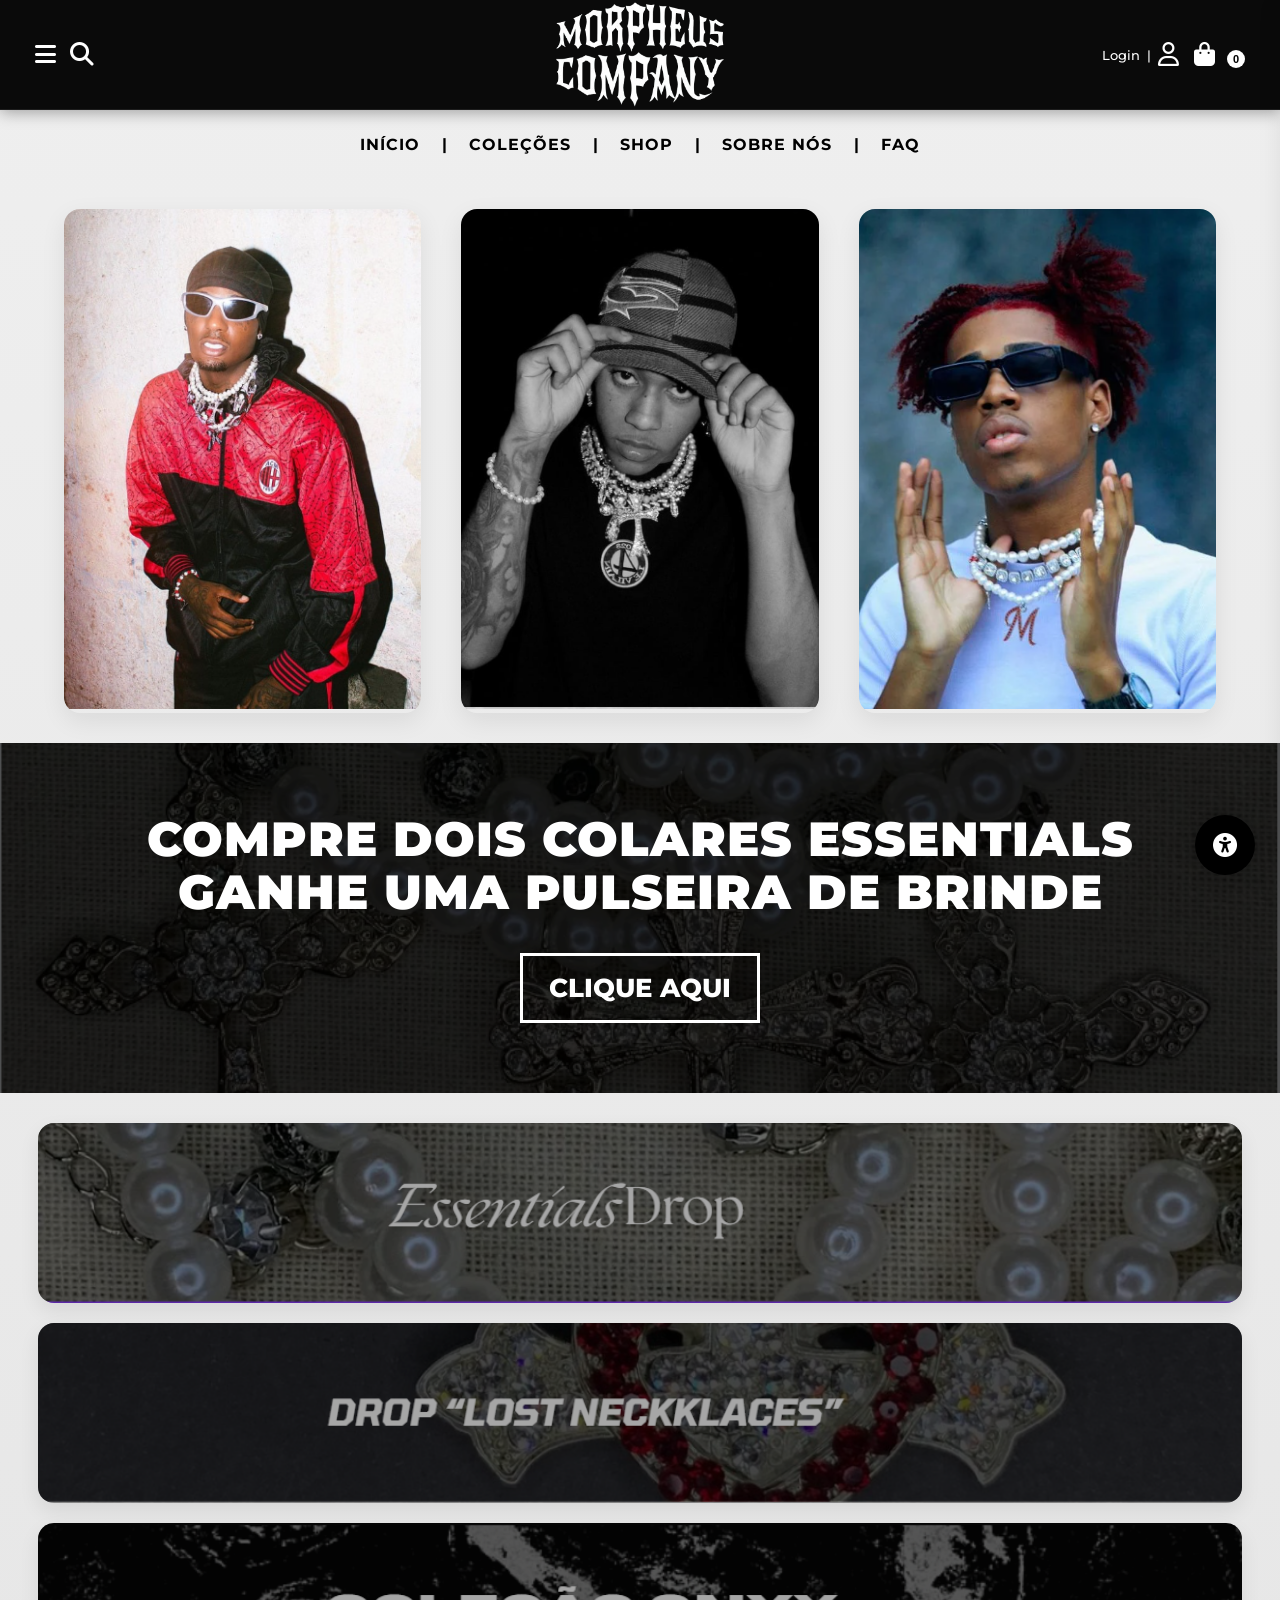
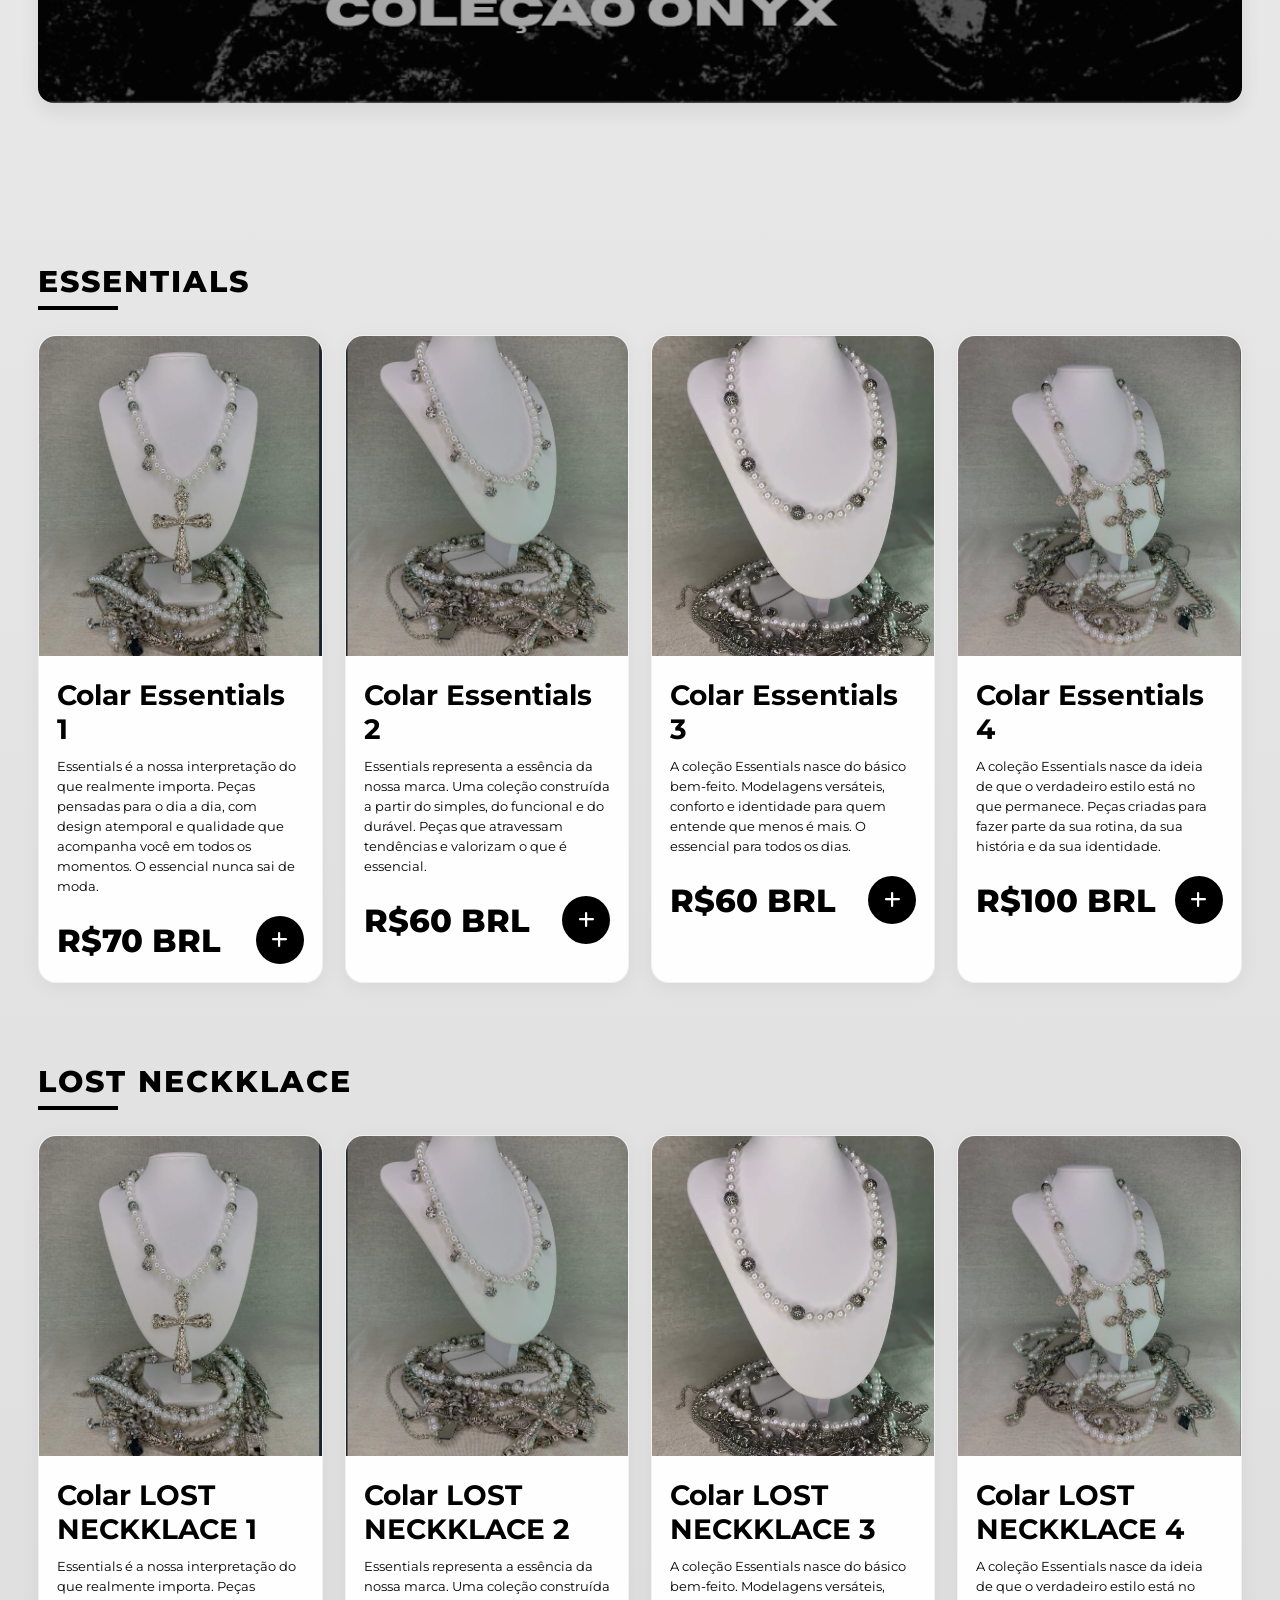
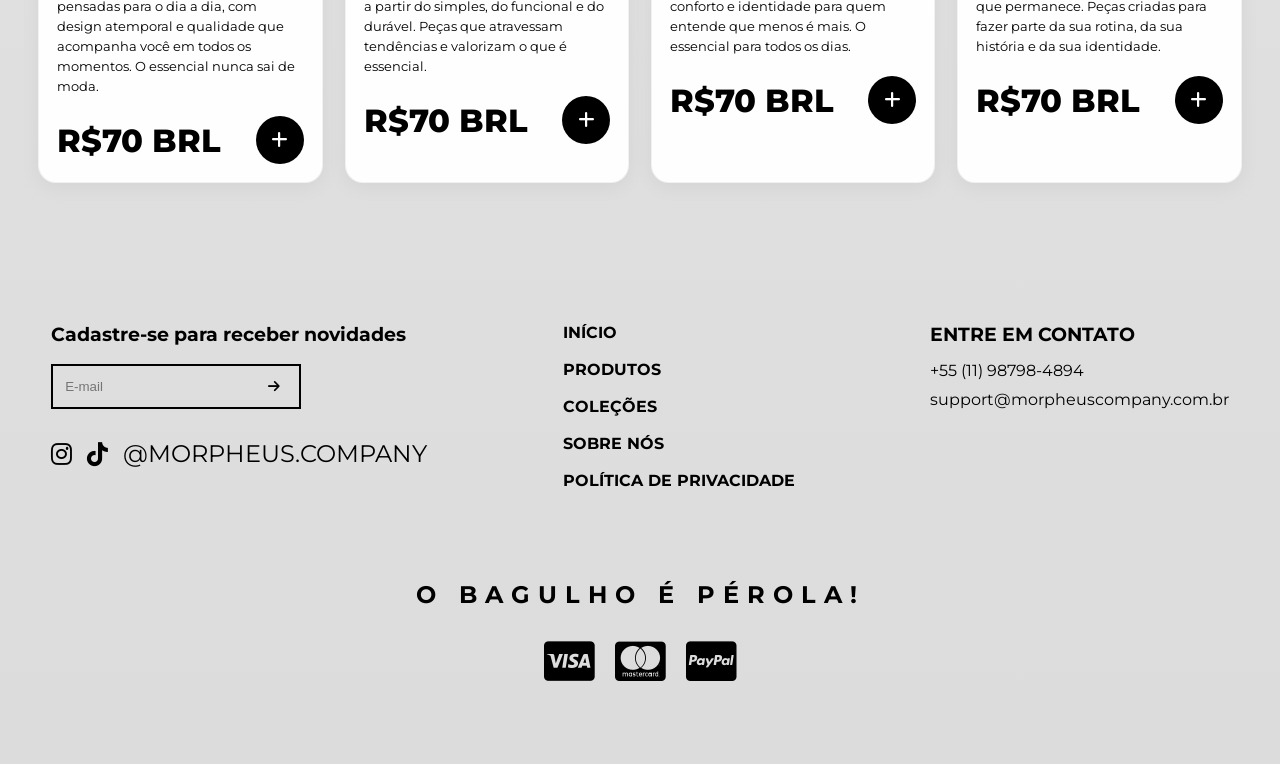
==== commit f22603de: "Update index.html" ====
--- a/index.html
+++ b/index.html
@@ -569,7 +569,7 @@
 
           <div class="product-bottom">
 
-            <span>R$60 BRL</span>
+            <span>R$70 BRL</span>
 
             <button
               class="add-cart"
@@ -612,7 +612,7 @@
 
           <div class="product-bottom">
 
-            <span>R$60 BRL</span>
+            <span>R$70 BRL</span>
 
             <button
               class="add-cart"
@@ -654,7 +654,7 @@
 
           <div class="product-bottom">
 
-            <span>R$100 BRL</span>
+            <span>R$70 BRL</span>
 
             <button
               class="add-cart"
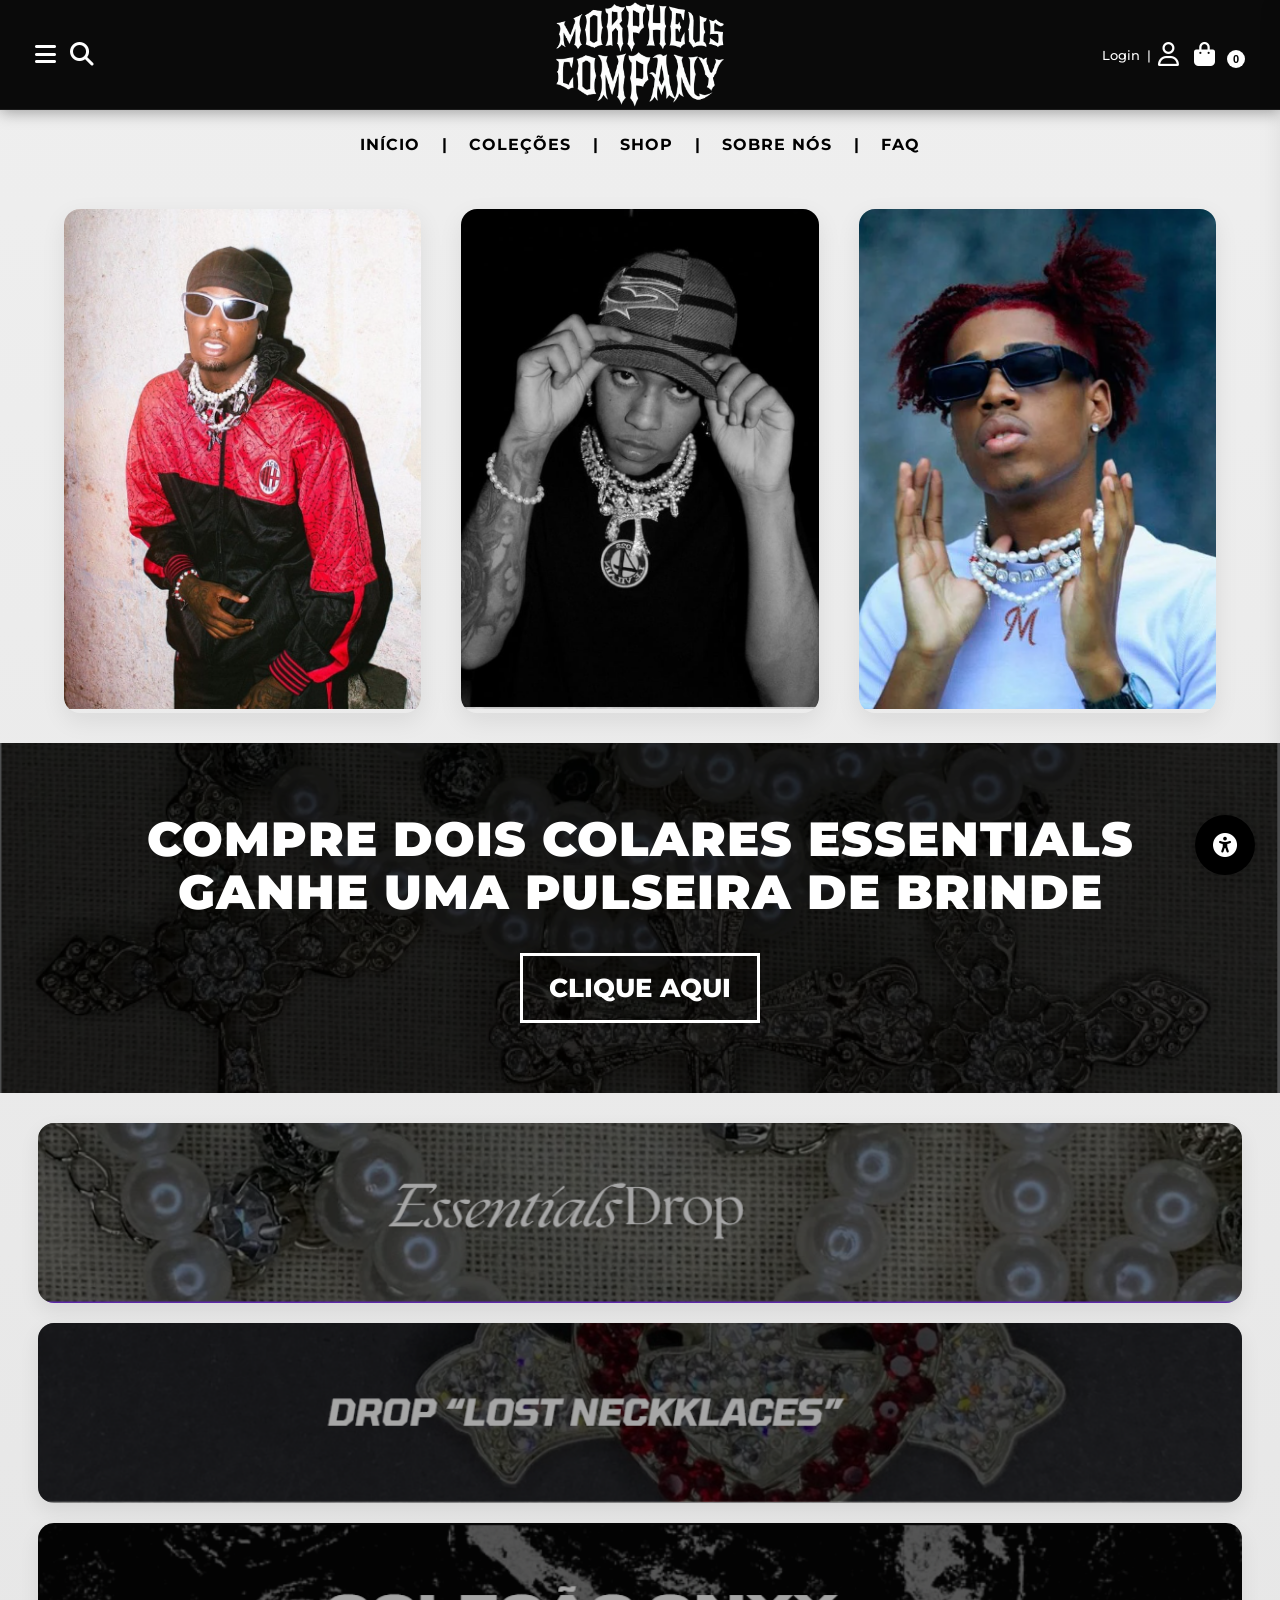
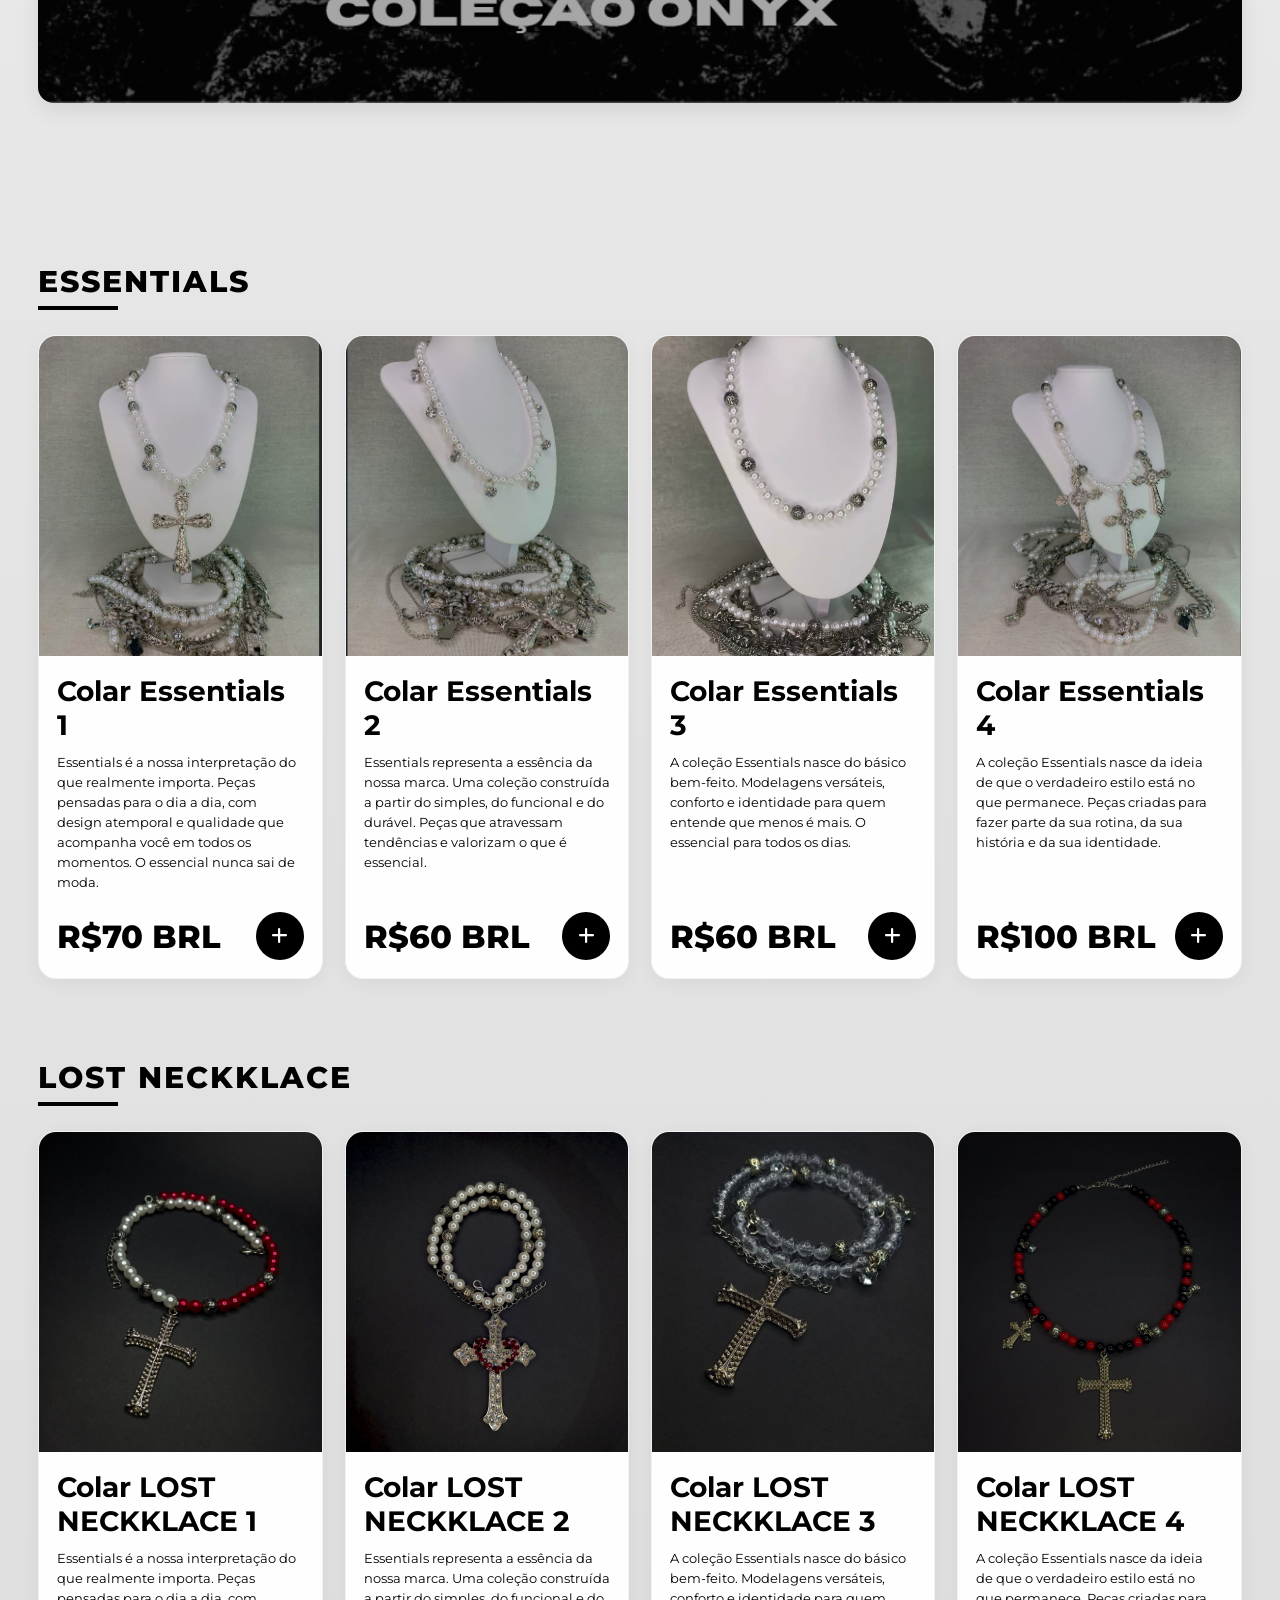
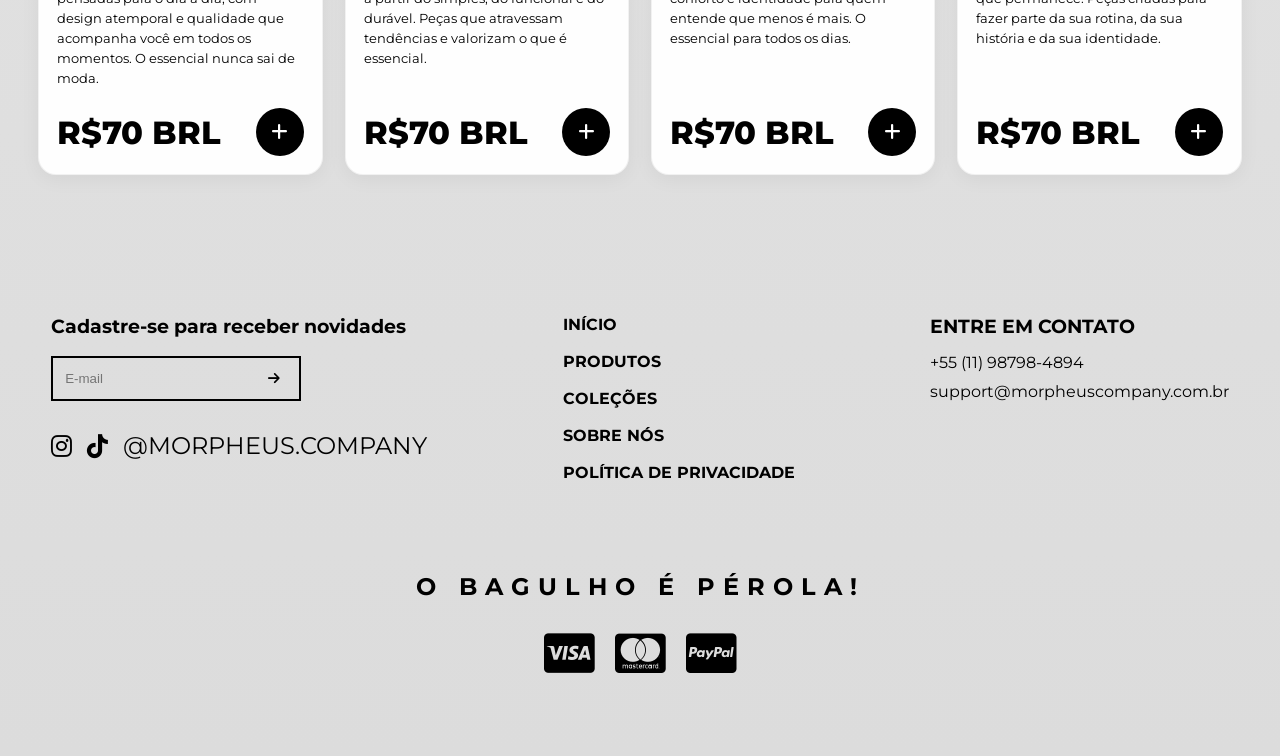
==== commit 650b68f9: "Update index.html" ====
--- a/index.html
+++ b/index.html
@@ -508,8 +508,8 @@
         <div class="product-image">
 
           <img
-            src="img/WhatsApp Image 2026-05-13 at 22.20.29 (3).jpeg"
-            alt="Colar Essentials 1"
+            src="img/WhatsApp Image 2026-05-15 at 19.47.02 (1).jpeg"
+            alt="Colar lost neckklace 1"
           >
 
         </div>
@@ -530,7 +530,7 @@
 
             <button
               class="add-cart"
-              data-name="Colar Essentials 1"
+              data-name="Colar lost neckklace 1"
               data-price="70"
             >
 
@@ -551,8 +551,8 @@
         <div class="product-image">
 
           <img
-            src="img/WhatsApp Image 2026-05-13 at 22.20.29 (1).jpeg"
-            alt="Colar Essentials 2"
+            src="img/WhatsApp Image 2026-05-15 at 19.47.02 (2).jpeg"
+            alt="Colar lost neckklace 2"
           >
 
         </div>
@@ -573,7 +573,7 @@
 
             <button
               class="add-cart"
-              data-name="Colar Essentials 2"
+              data-name="Colar lost neckklace 2"
               data-price="60"
             >
 
@@ -594,8 +594,8 @@
         <div class="product-image">
 
           <img
-            src="img/WhatsApp Image 2026-05-13 at 22.21.27.jpeg"
-            alt="Colar Essentials 3"
+            src="img/WhatsApp Image 2026-05-15 at 19.47.02 (3).jpeg"
+            alt="Colar lost neckklace 3"
           >
 
         </div>
@@ -616,7 +616,7 @@
 
             <button
               class="add-cart"
-              data-name="Colar Essentials 3"
+              data-name="Colar lost neckklace 3"
               data-price="60"
             >
 
@@ -637,8 +637,8 @@
         <div class="product-image">
 
           <img
-            src="img/WhatsApp Image 2026-05-13 at 22.20.29.jpeg"
-            alt="Colar Essentials 4"
+            src="img/WhatsApp Image 2026-05-15 at 19.47.02.jpeg"
+            alt="Colar lost neckklace 4"
           >
 
         </div>
@@ -658,7 +658,7 @@
 
             <button
               class="add-cart"
-              data-name="Colar Essentials 4"
+              data-name="Colar lost neckklace 4"
               data-price="100"
             >
 
--- a/style.css
+++ b/style.css
@@ -327,9 +327,13 @@
   padding: 60px 3%;
 }
 
+/* GRID RESPONSIVO */
+
 .products-grid{
   display: grid;
-  grid-template-columns: repeat(4, 1fr);
+
+  /* ALTERADO */
+  grid-template-columns: repeat(auto-fit, minmax(260px, 1fr));
 
   gap: 22px;
 }
@@ -347,6 +351,9 @@
 
   box-shadow:
   0 4px 20px rgba(0,0,0,0.05);
+
+  display: flex;
+  flex-direction: column;
 }
 
 .product-card:hover{
@@ -369,6 +376,8 @@
   transition:
   transform 0.5s ease,
   filter 0.5s ease;
+
+  display: block;
 }
 
 .product-card:hover img{
@@ -379,6 +388,10 @@
 
 .product-info{
   padding: 18px;
+
+  display: flex;
+  flex-direction: column;
+  flex: 1;
 }
 
 .product-info h3{
@@ -393,17 +406,54 @@
   line-height: 20px;
 
   margin-bottom: 20px;
+
+  flex: 1;
 }
 
 .product-bottom{
   display: flex;
   justify-content: space-between;
   align-items: center;
+
+  gap: 10px;
 }
 
 .product-bottom span{
   font-size: 32px;
   font-weight: 800;
+}
+
+/* =========================
+   MOBILE
+========================= */
+
+@media (max-width: 768px){
+
+  .products-section{
+    padding: 40px 20px;
+  }
+
+  .products-grid{
+    grid-template-columns: 1fr;
+  }
+
+  .product-image img{
+    height: 260px;
+  }
+
+  .product-info h3{
+    font-size: 22px;
+  }
+
+  .product-info p{
+    font-size: 14px;
+    line-height: 22px;
+  }
+
+  .product-bottom span{
+    font-size: 24px;
+  }
+
 }
 
 /* =========================
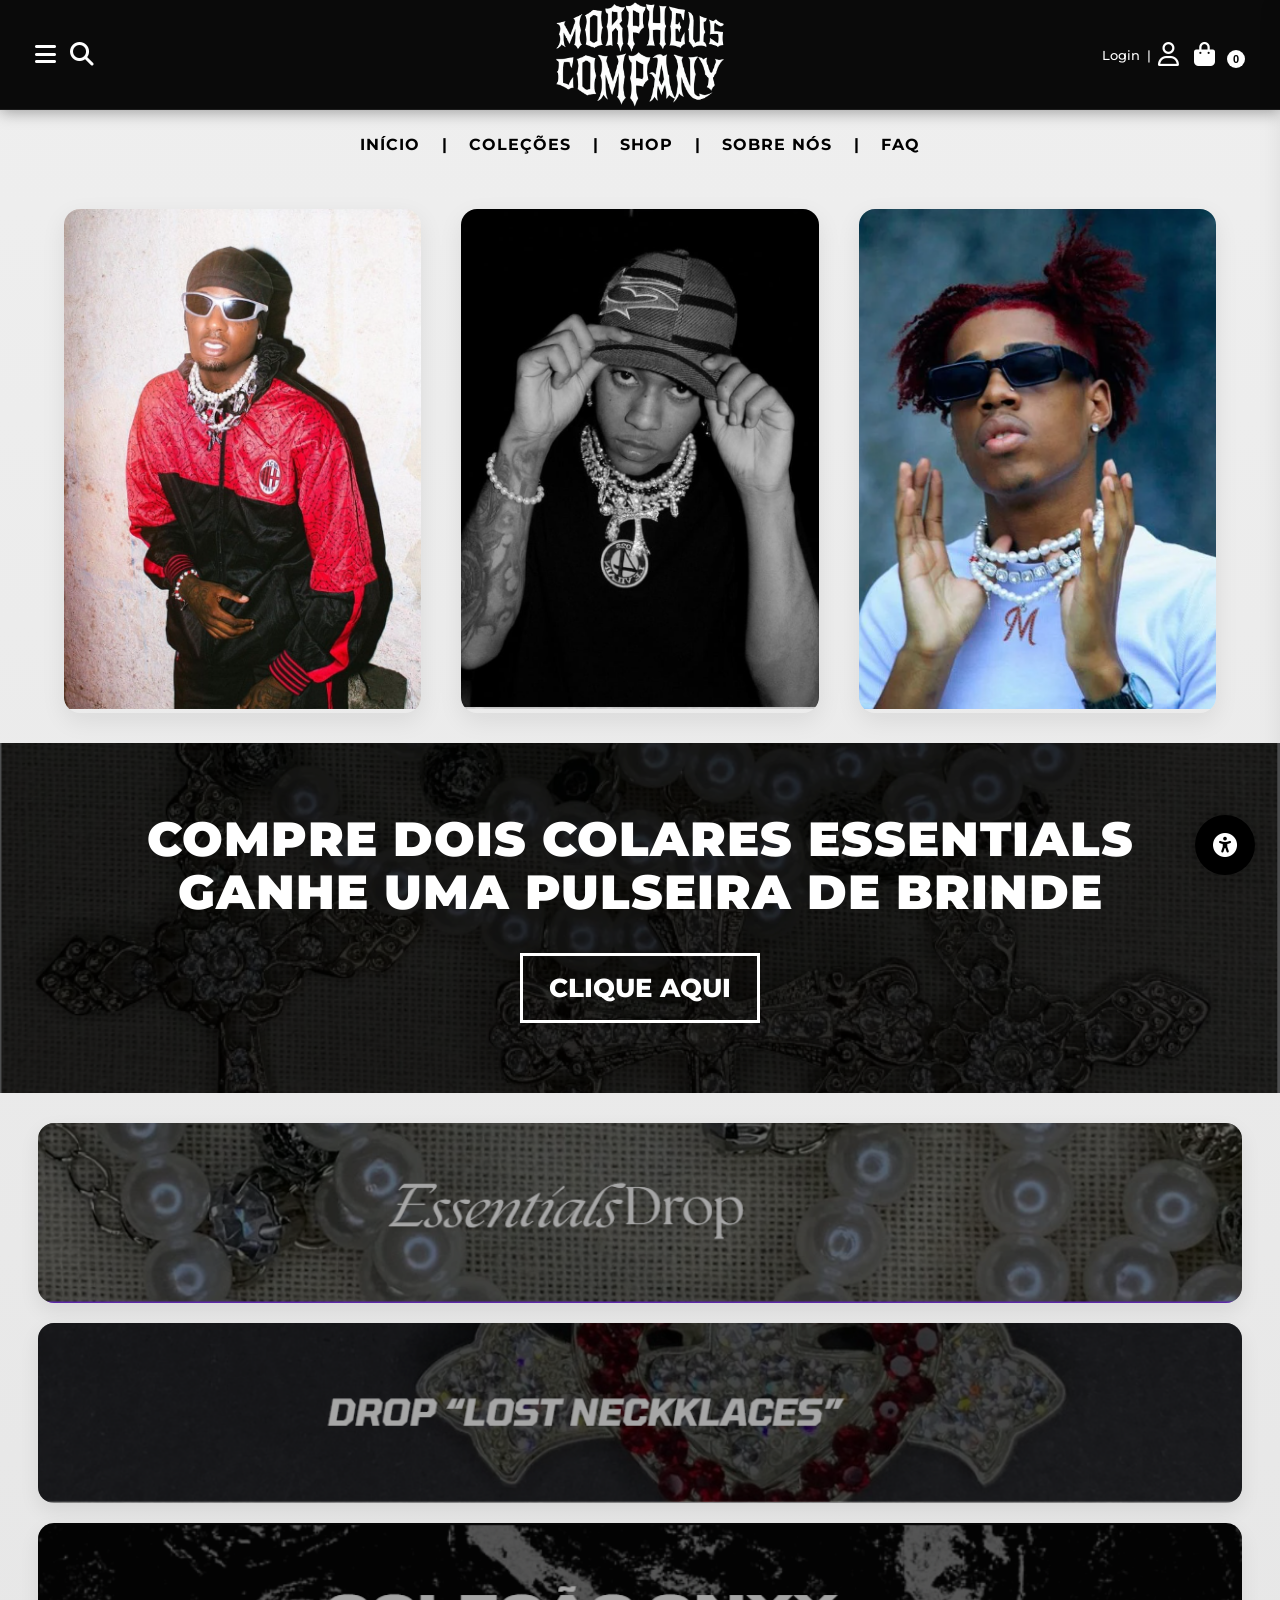
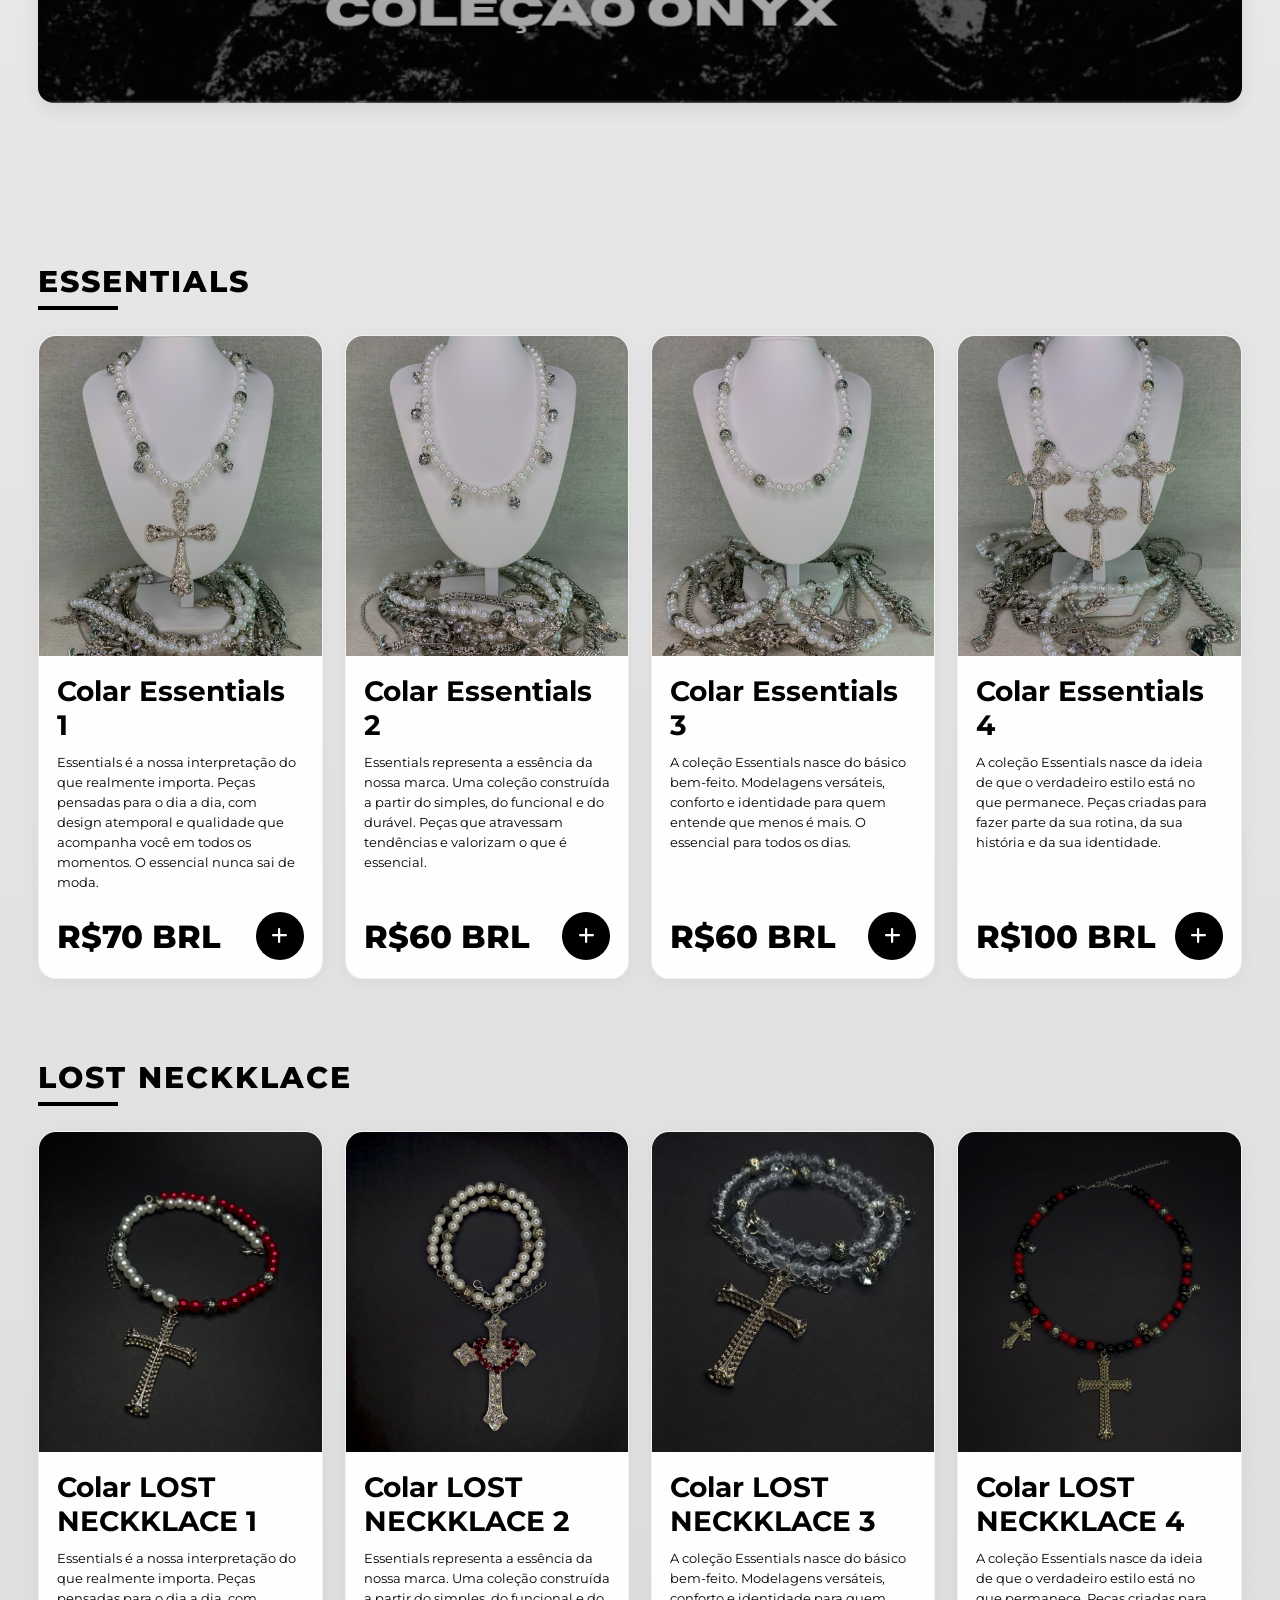
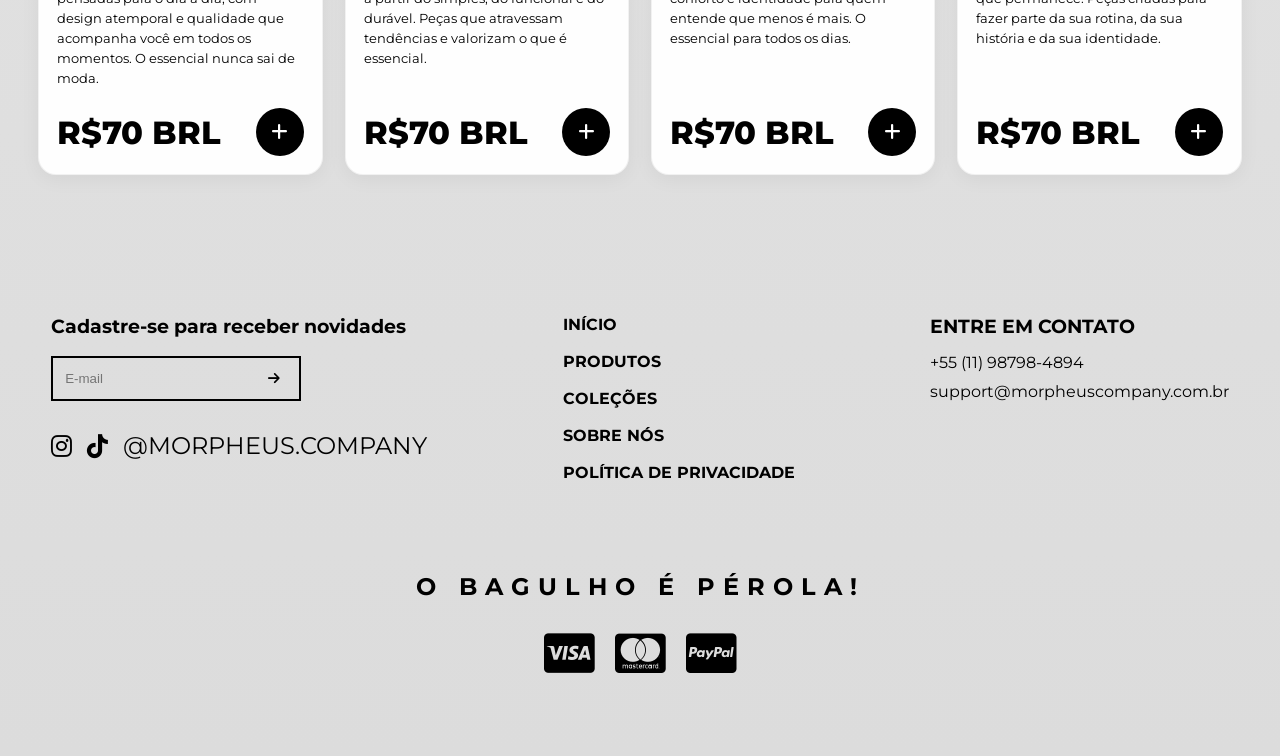
==== commit d91eadf9: "Update index.html" ====
--- a/index.html
+++ b/index.html
@@ -322,7 +322,7 @@
         <div class="product-image">
 
           <img
-            src="img/WhatsApp Image 2026-05-13 at 22.20.29 (3).jpeg"
+            src="img/WhatsApp Image 2026-05-15 at 19.47.02 (4).jpeg"
             alt="Colar Essentials 1"
           >
 
@@ -365,7 +365,7 @@
         <div class="product-image">
 
           <img
-            src="img/WhatsApp Image 2026-05-13 at 22.20.29 (1).jpeg"
+            src="img/WhatsApp Image 2026-05-15 at 19.47.02 (6).jpeg"
             alt="Colar Essentials 2"
           >
 
@@ -408,7 +408,7 @@
         <div class="product-image">
 
           <img
-            src="img/WhatsApp Image 2026-05-13 at 22.21.27.jpeg"
+            src="img/WhatsApp Image 2026-05-15 at 19.47.02 (5).jpeg"
             alt="Colar Essentials 3"
           >
 
@@ -451,7 +451,7 @@
         <div class="product-image">
 
           <img
-            src="img/WhatsApp Image 2026-05-13 at 22.20.29.jpeg"
+            src="img/WhatsApp Image 2026-05-15 at 19.47.02 (7).jpeg"
             alt="Colar Essentials 4"
           >
 
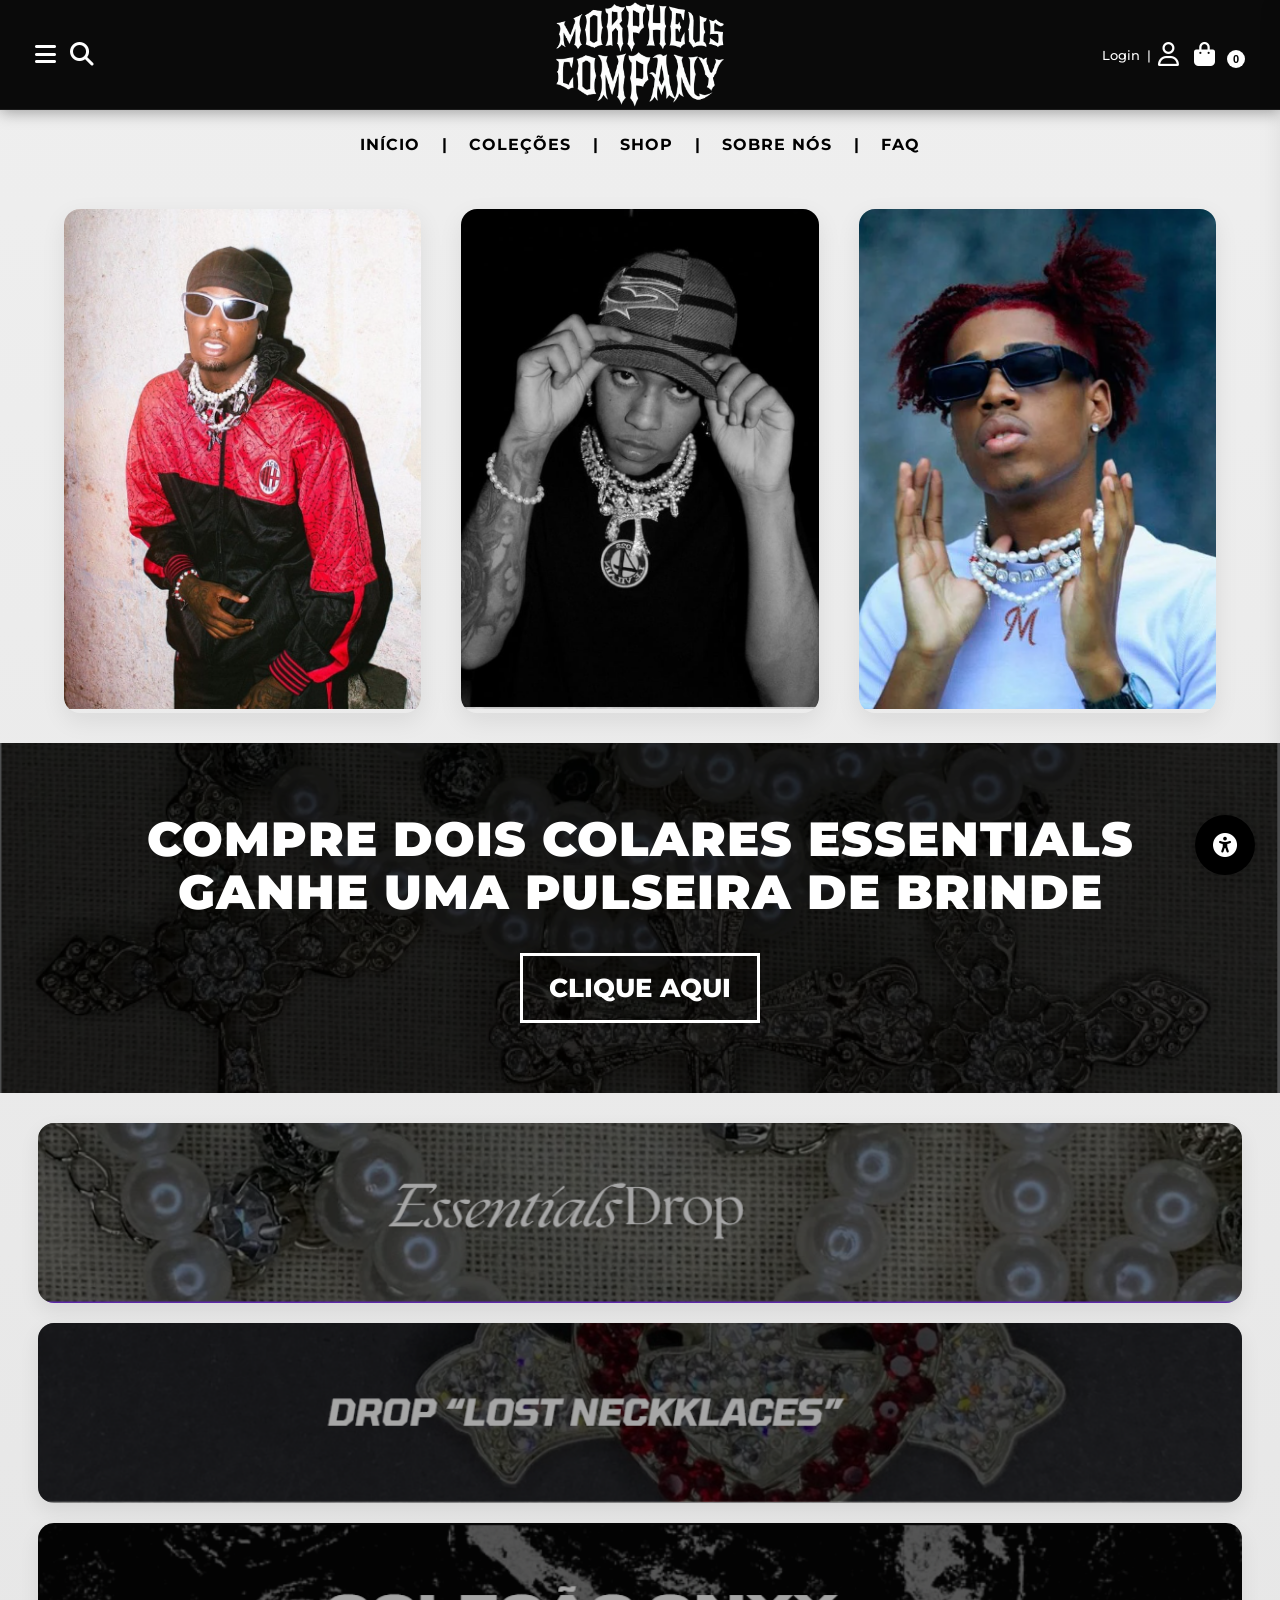
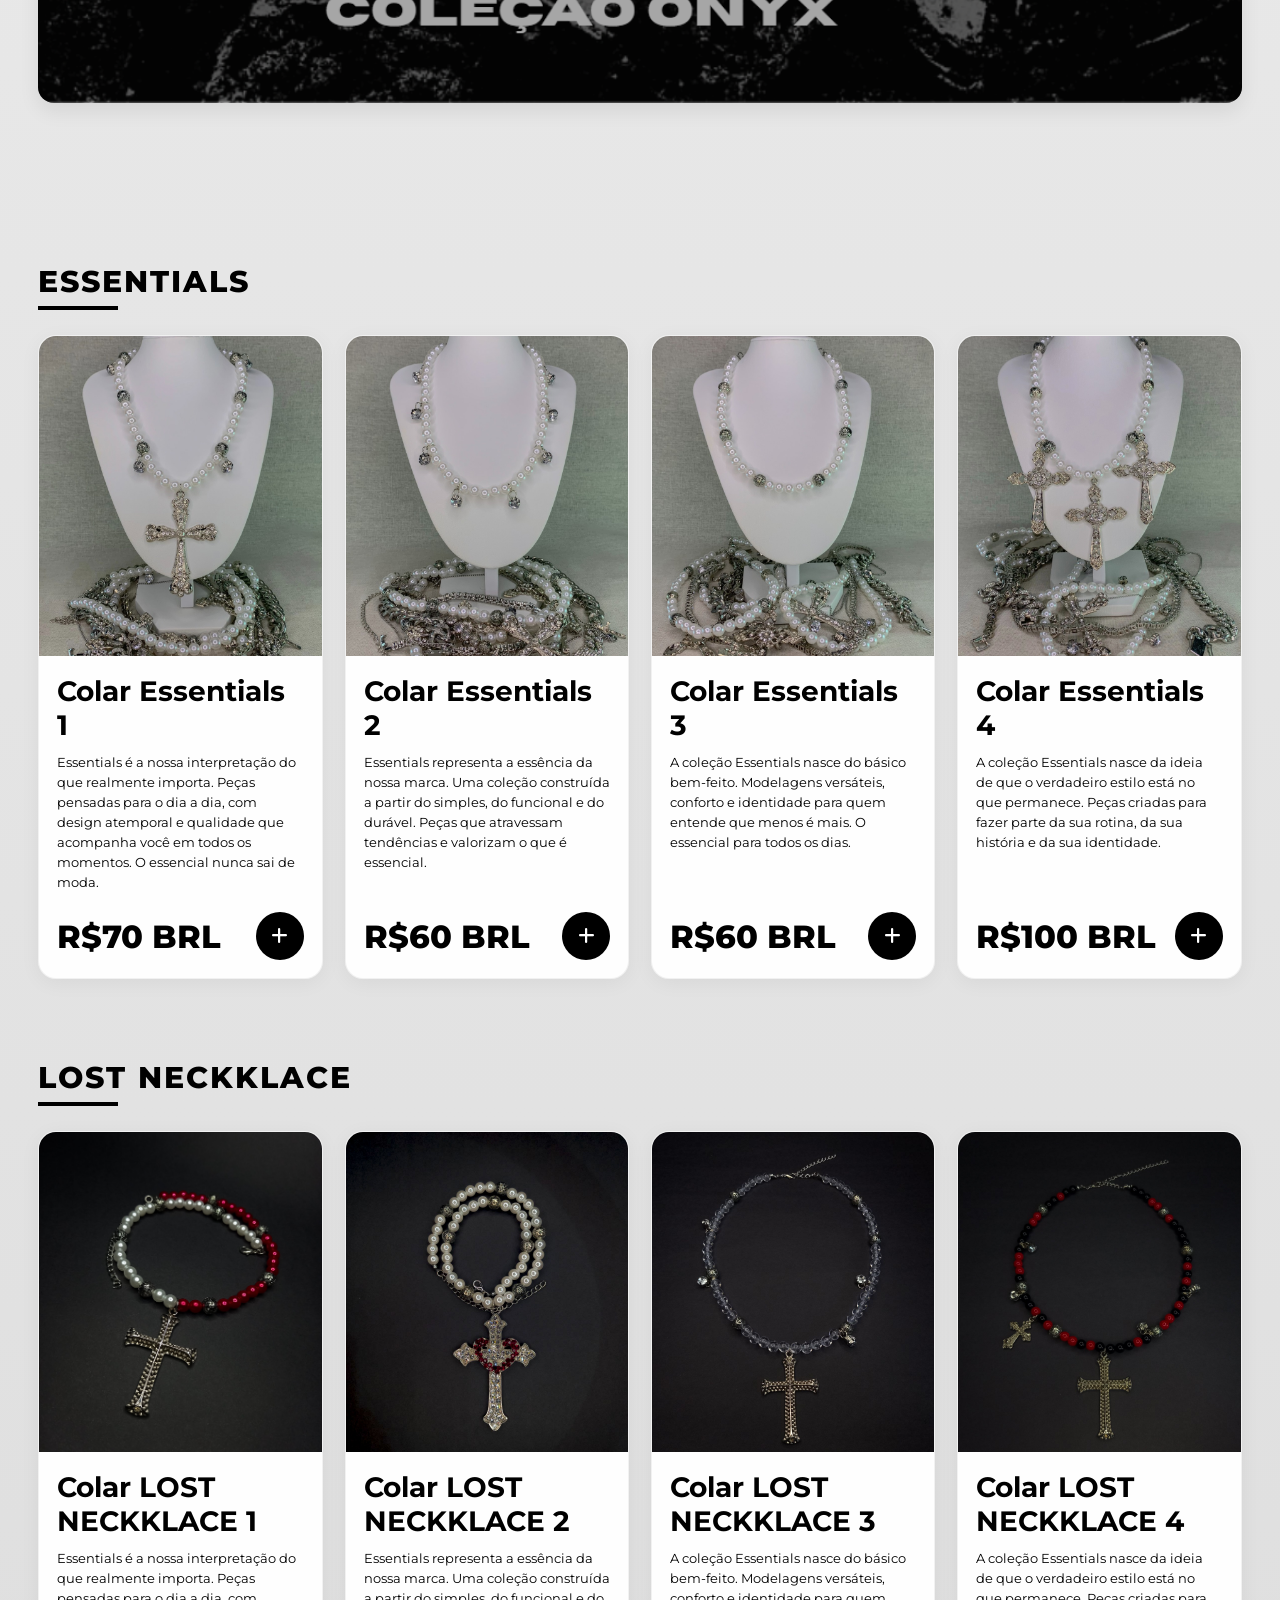
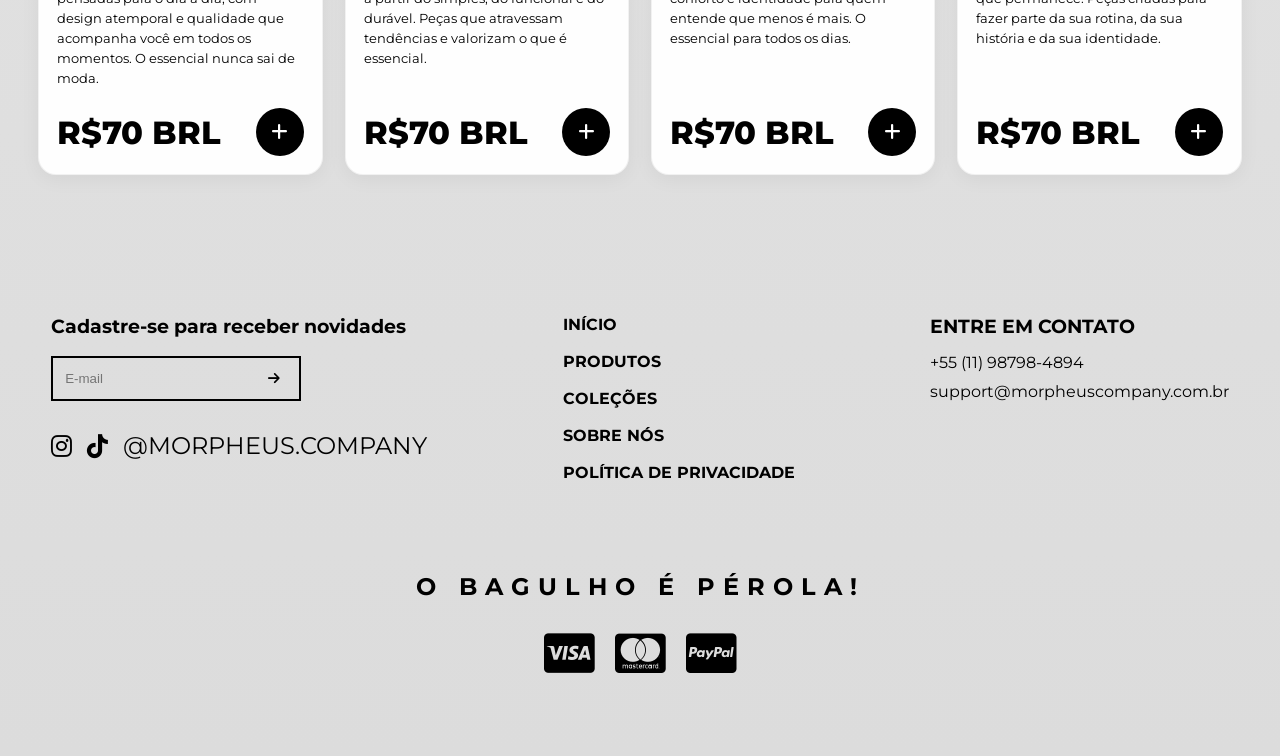
==== commit 5424612c: "Update index.html" ====
--- a/index.html
+++ b/index.html
@@ -594,7 +594,7 @@
         <div class="product-image">
 
           <img
-            src="img/WhatsApp Image 2026-05-15 at 19.47.02 (3).jpeg"
+            src="img/WhatsApp Image 2026-05-20 at 15.09.00.jpeg"
             alt="Colar lost neckklace 3"
           >
 
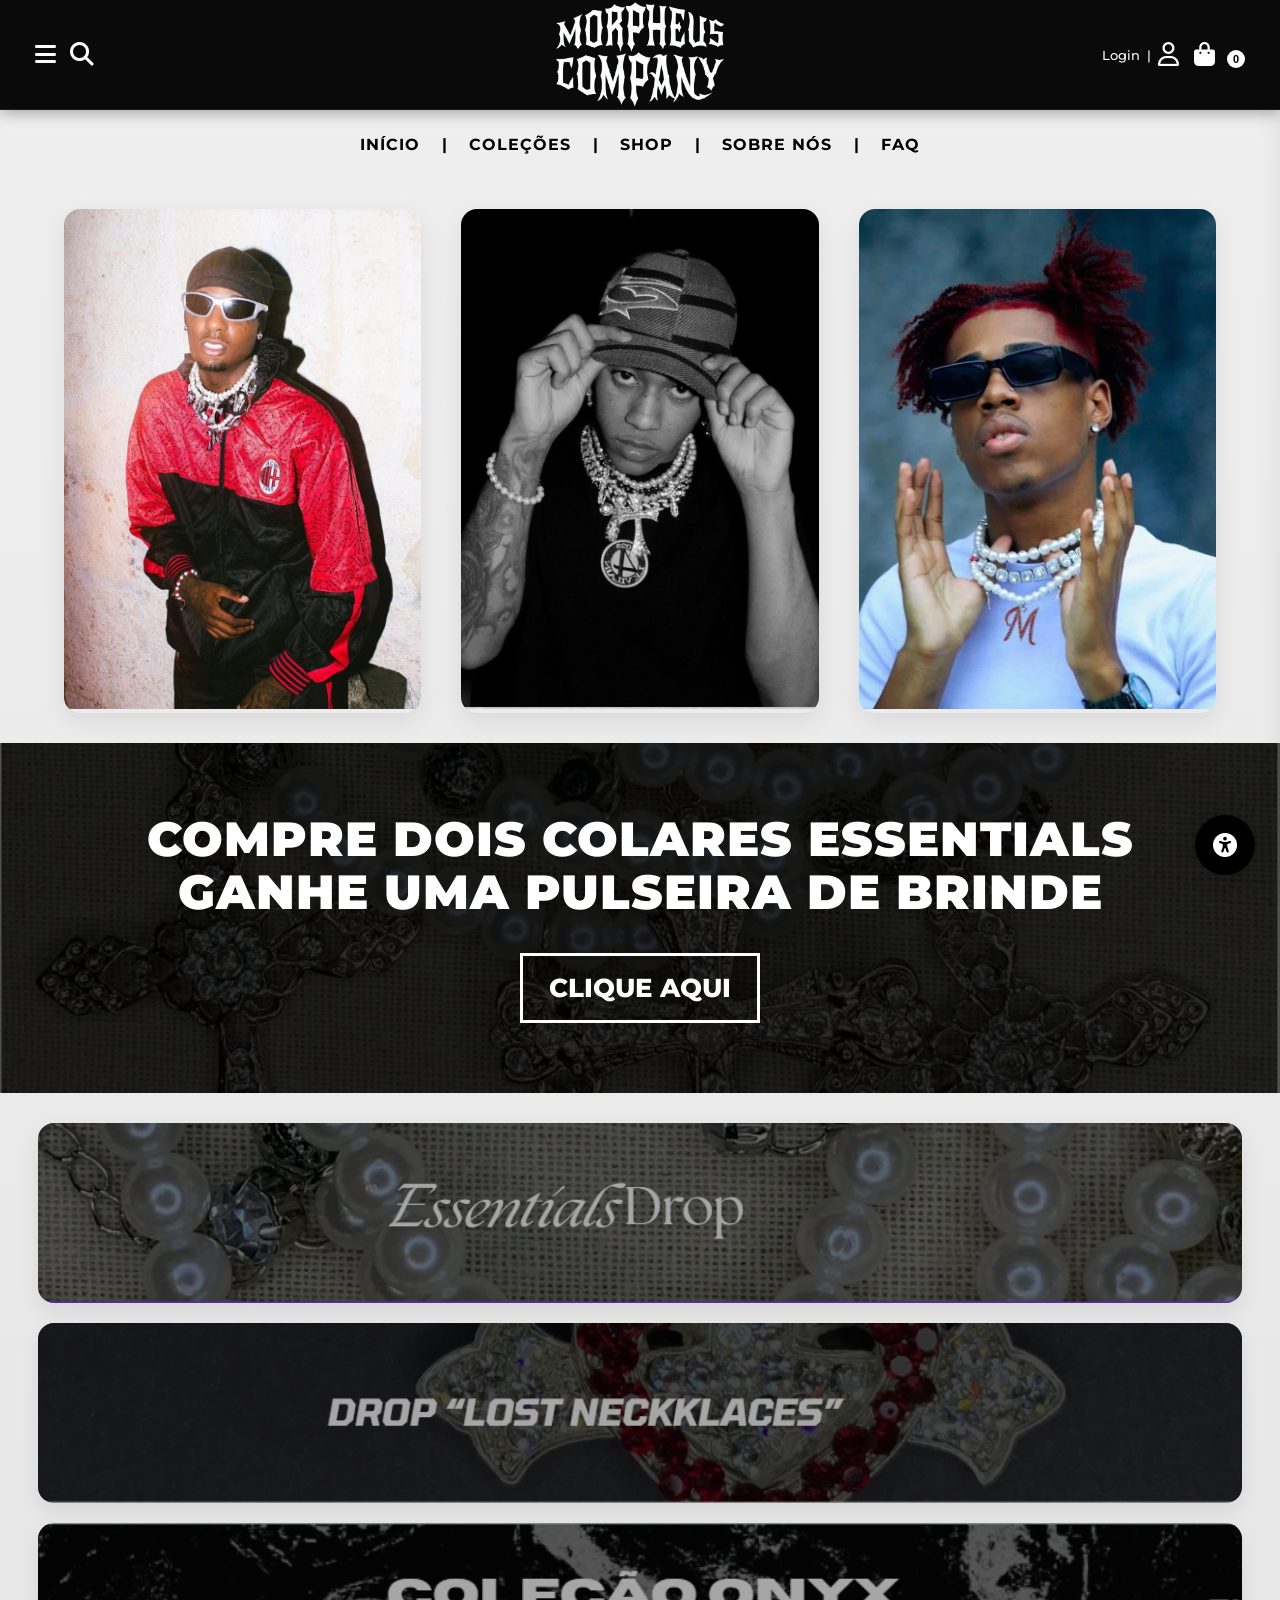
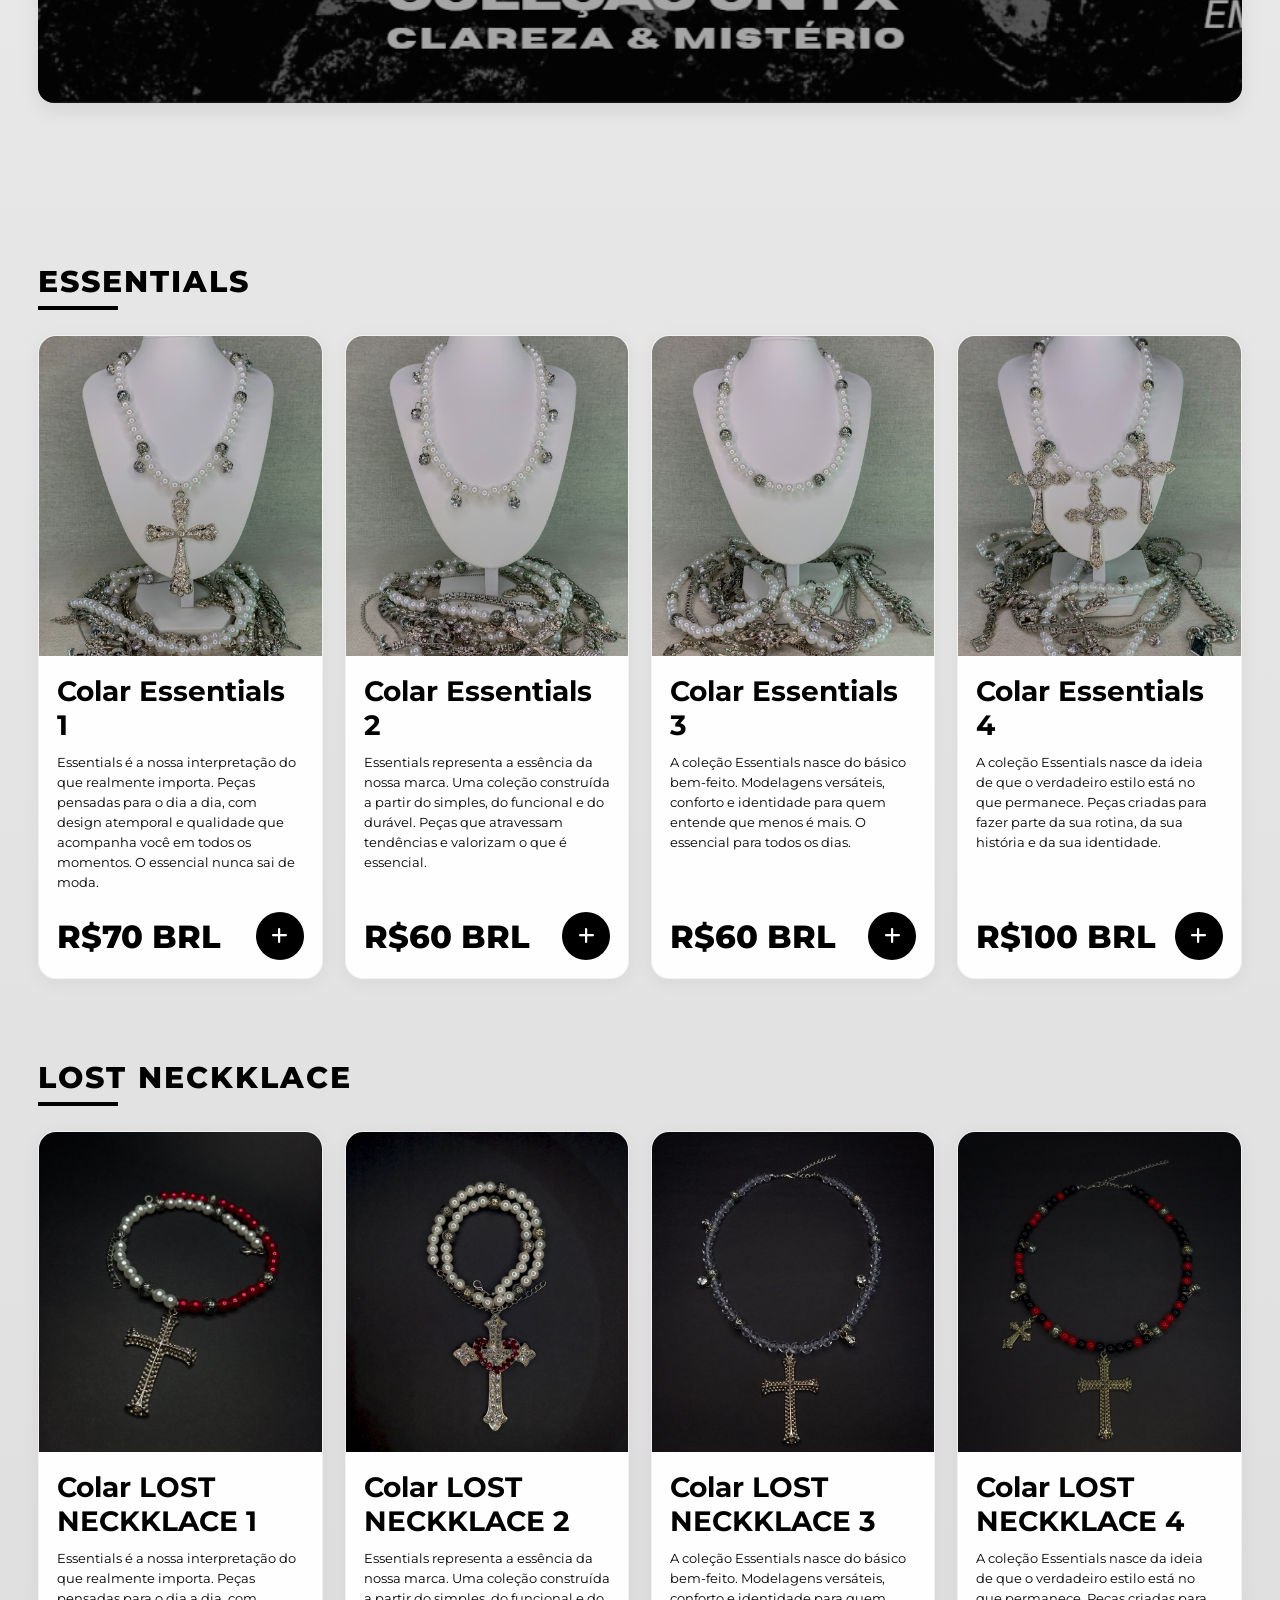
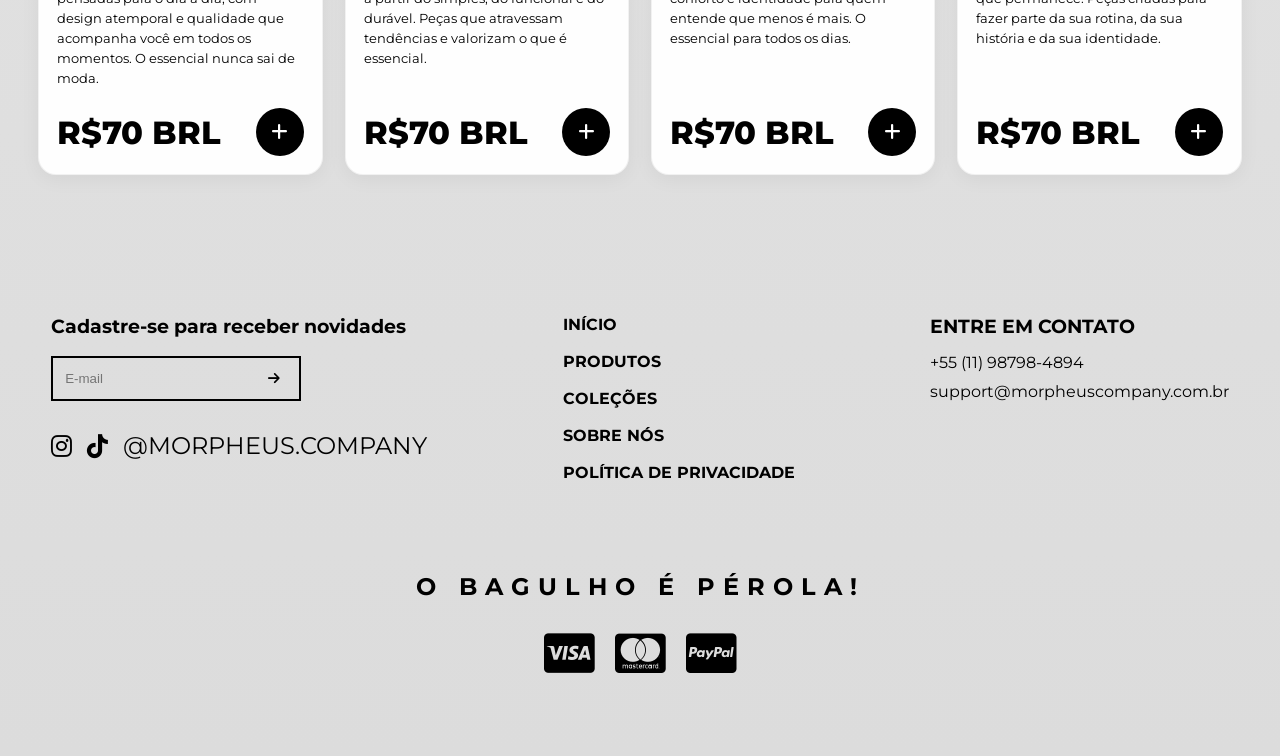
==== commit 477246dc: "Update index.html" ====
--- a/index.html
+++ b/index.html
@@ -287,7 +287,7 @@
     <div class="collection-banner">
 
       <img
-        src="img/ColeçãoOnix.PNG"
+        src="img/imagem_2026-05-20_151417452.png"
         alt="Coleção Onyx"
       >
 
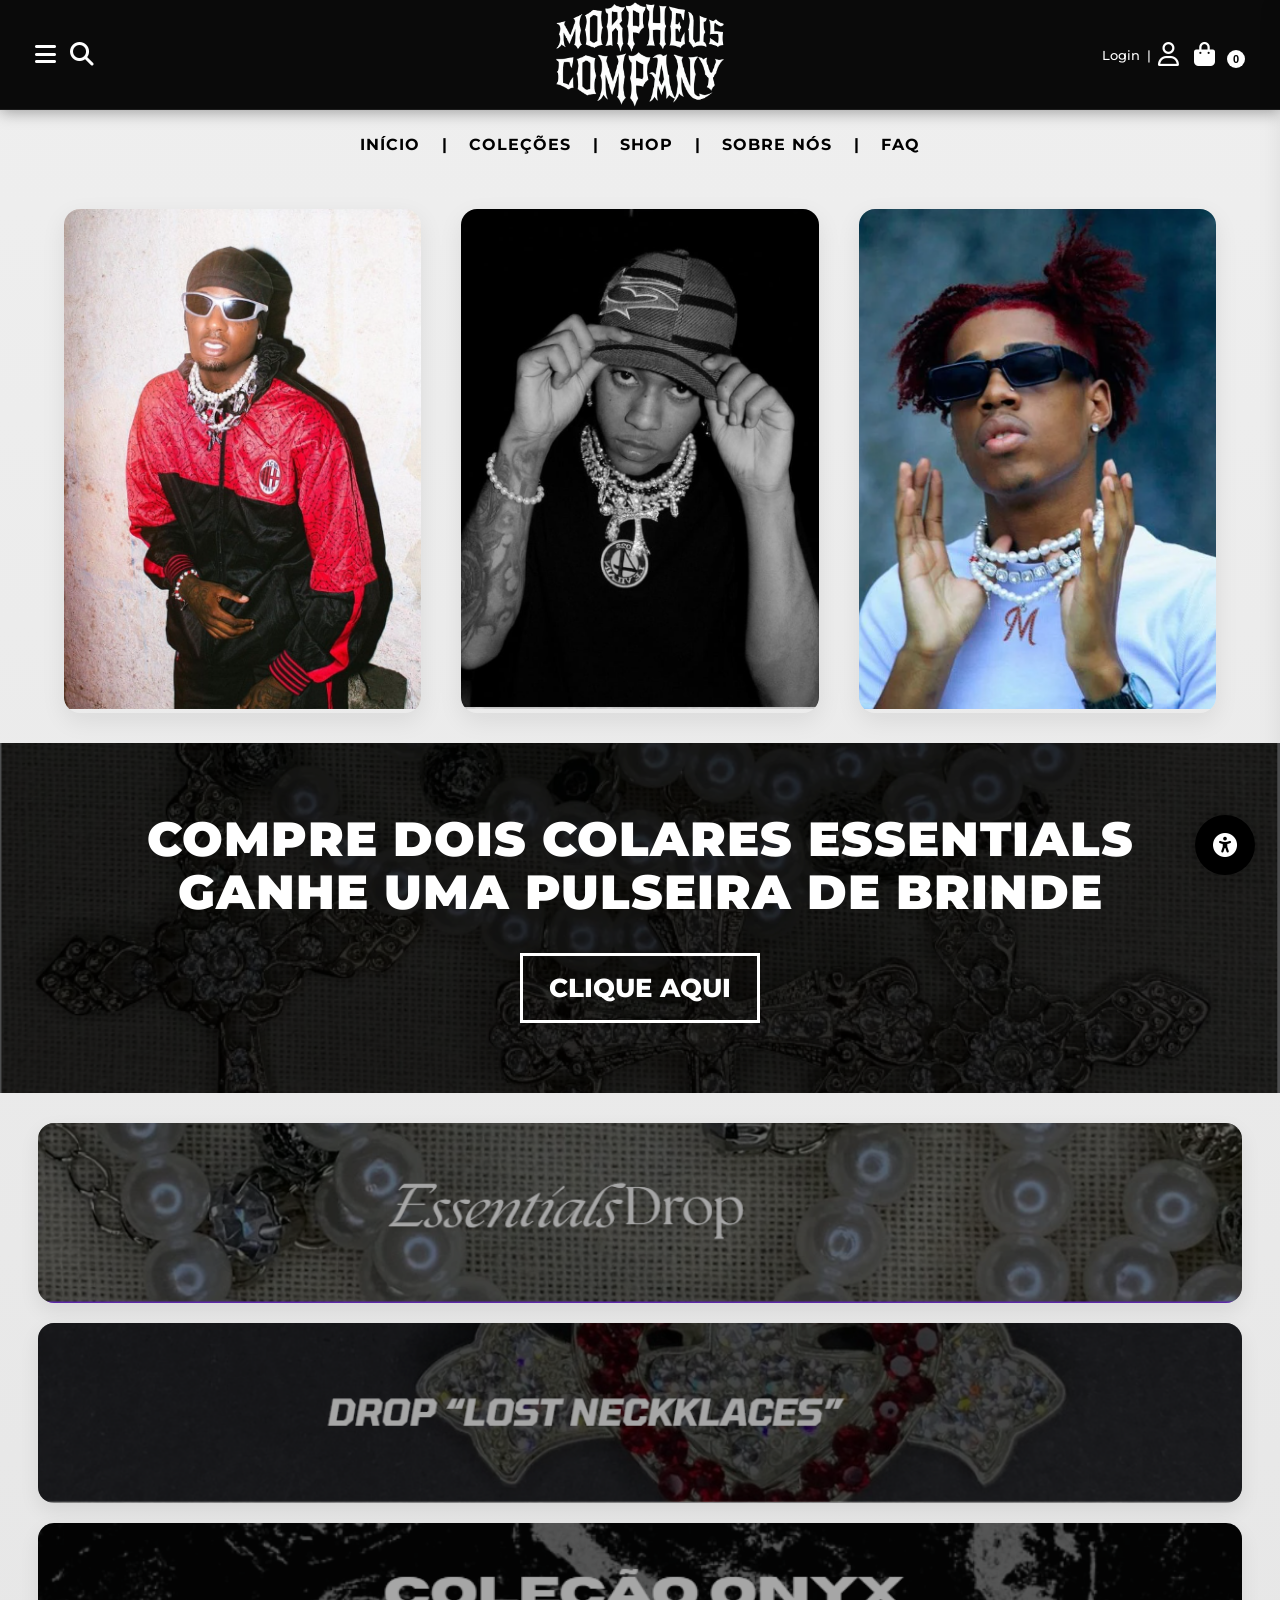
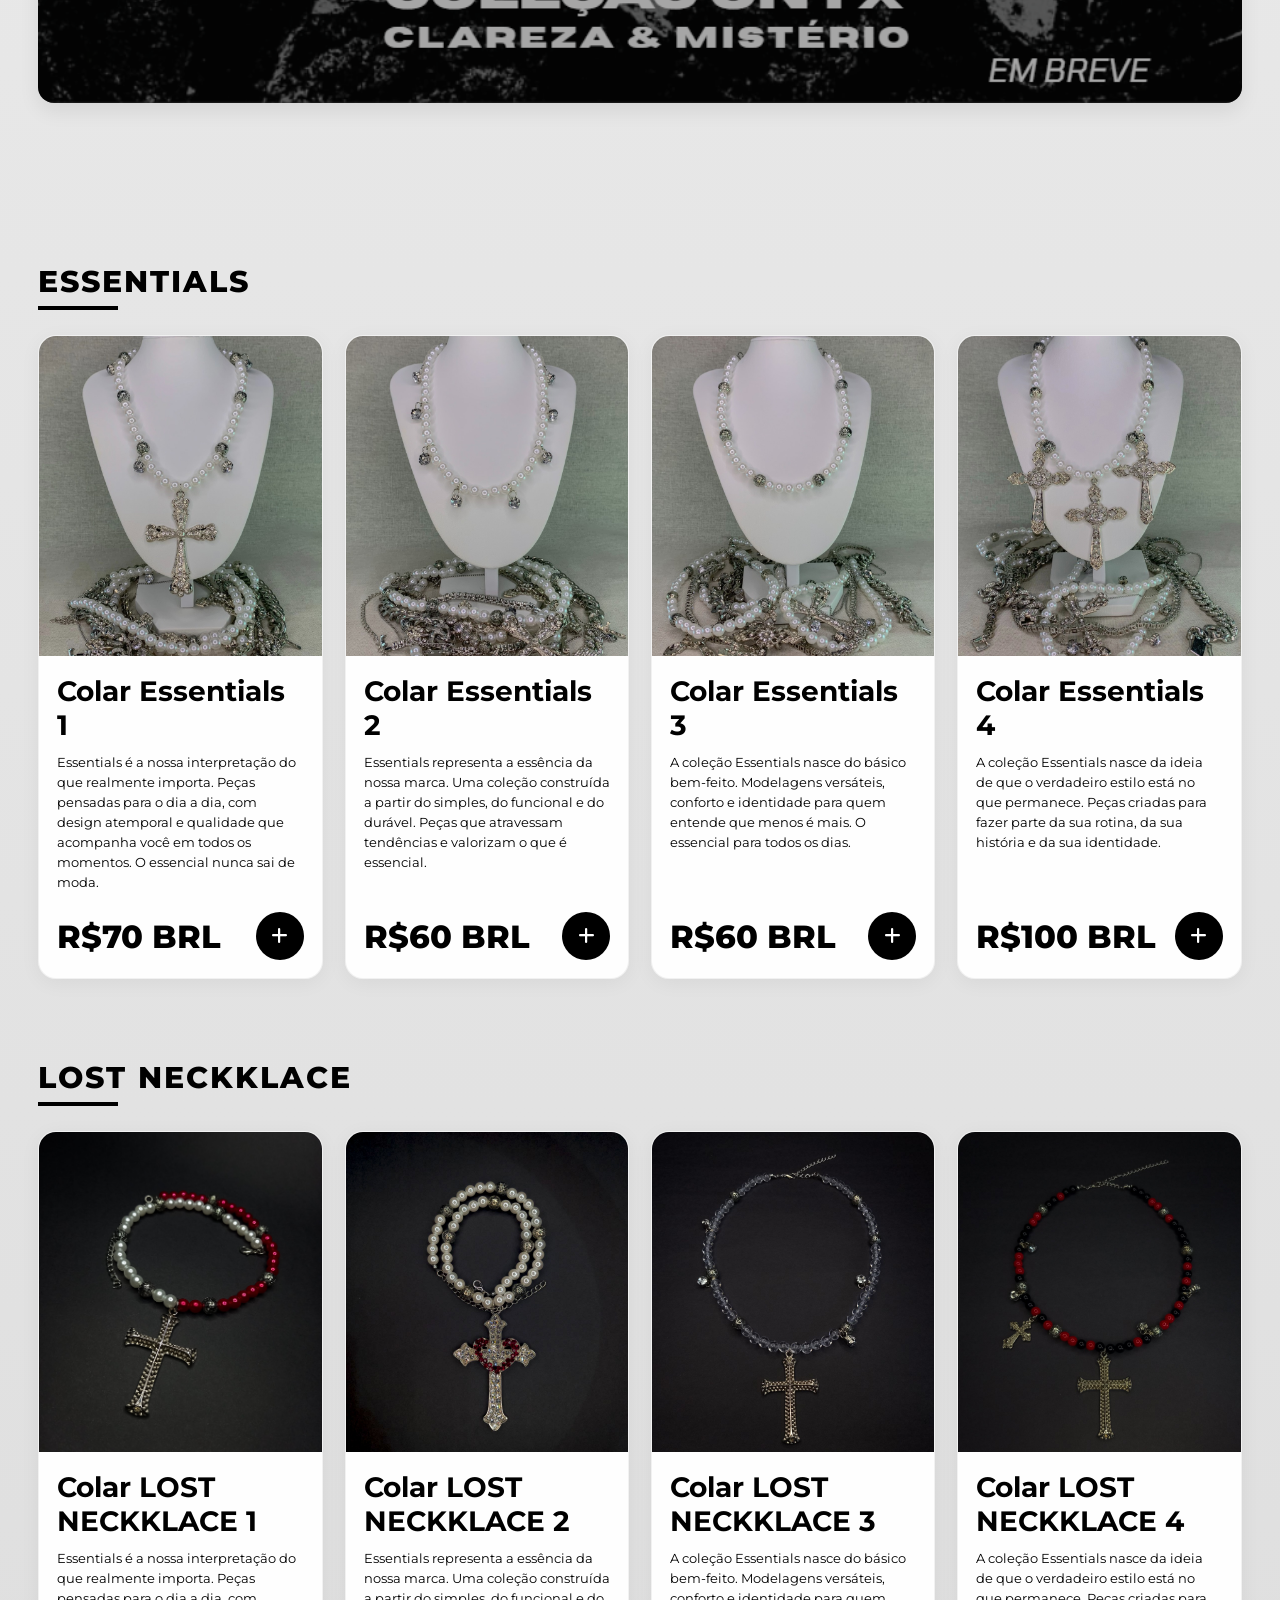
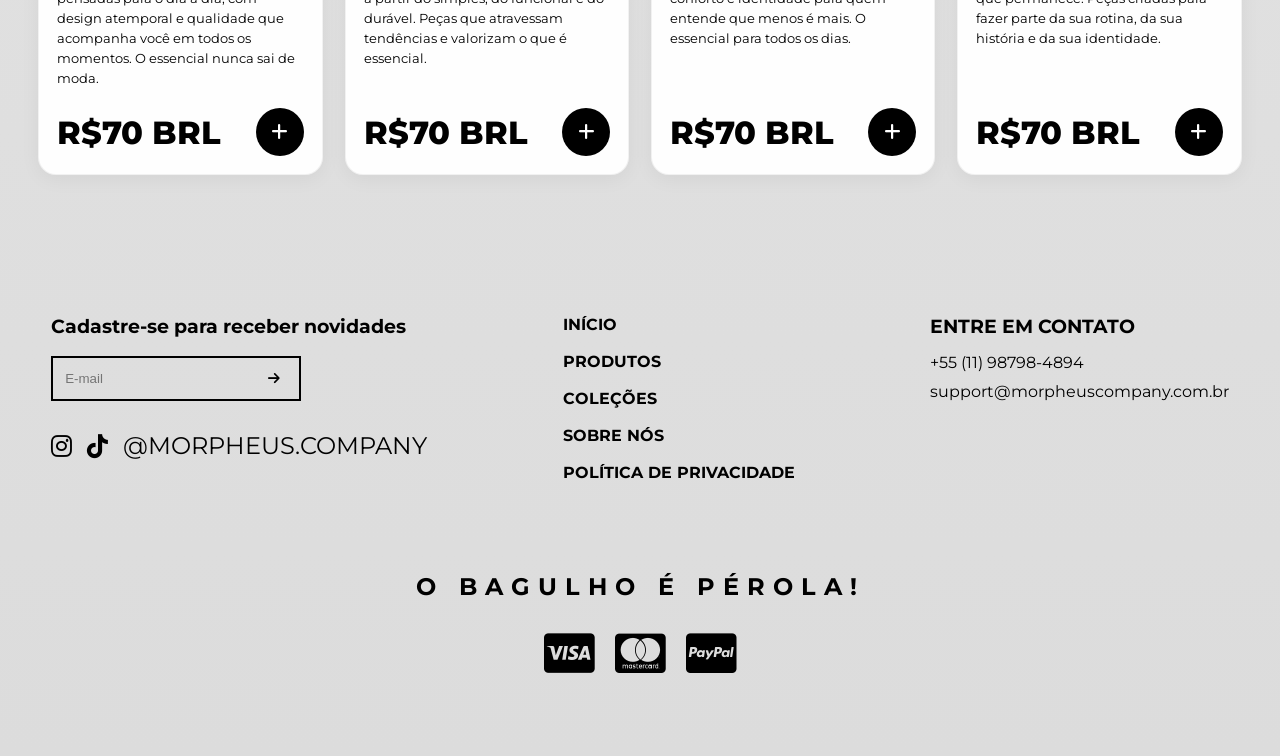
==== commit 0f053231: "Update index.html" ====
--- a/index.html
+++ b/index.html
@@ -287,7 +287,7 @@
     <div class="collection-banner">
 
       <img
-        src="img/imagem_2026-05-20_151417452.png"
+        src="img/imagem_2026-05-20_151925825.png"
         alt="Coleção Onyx"
       >
 
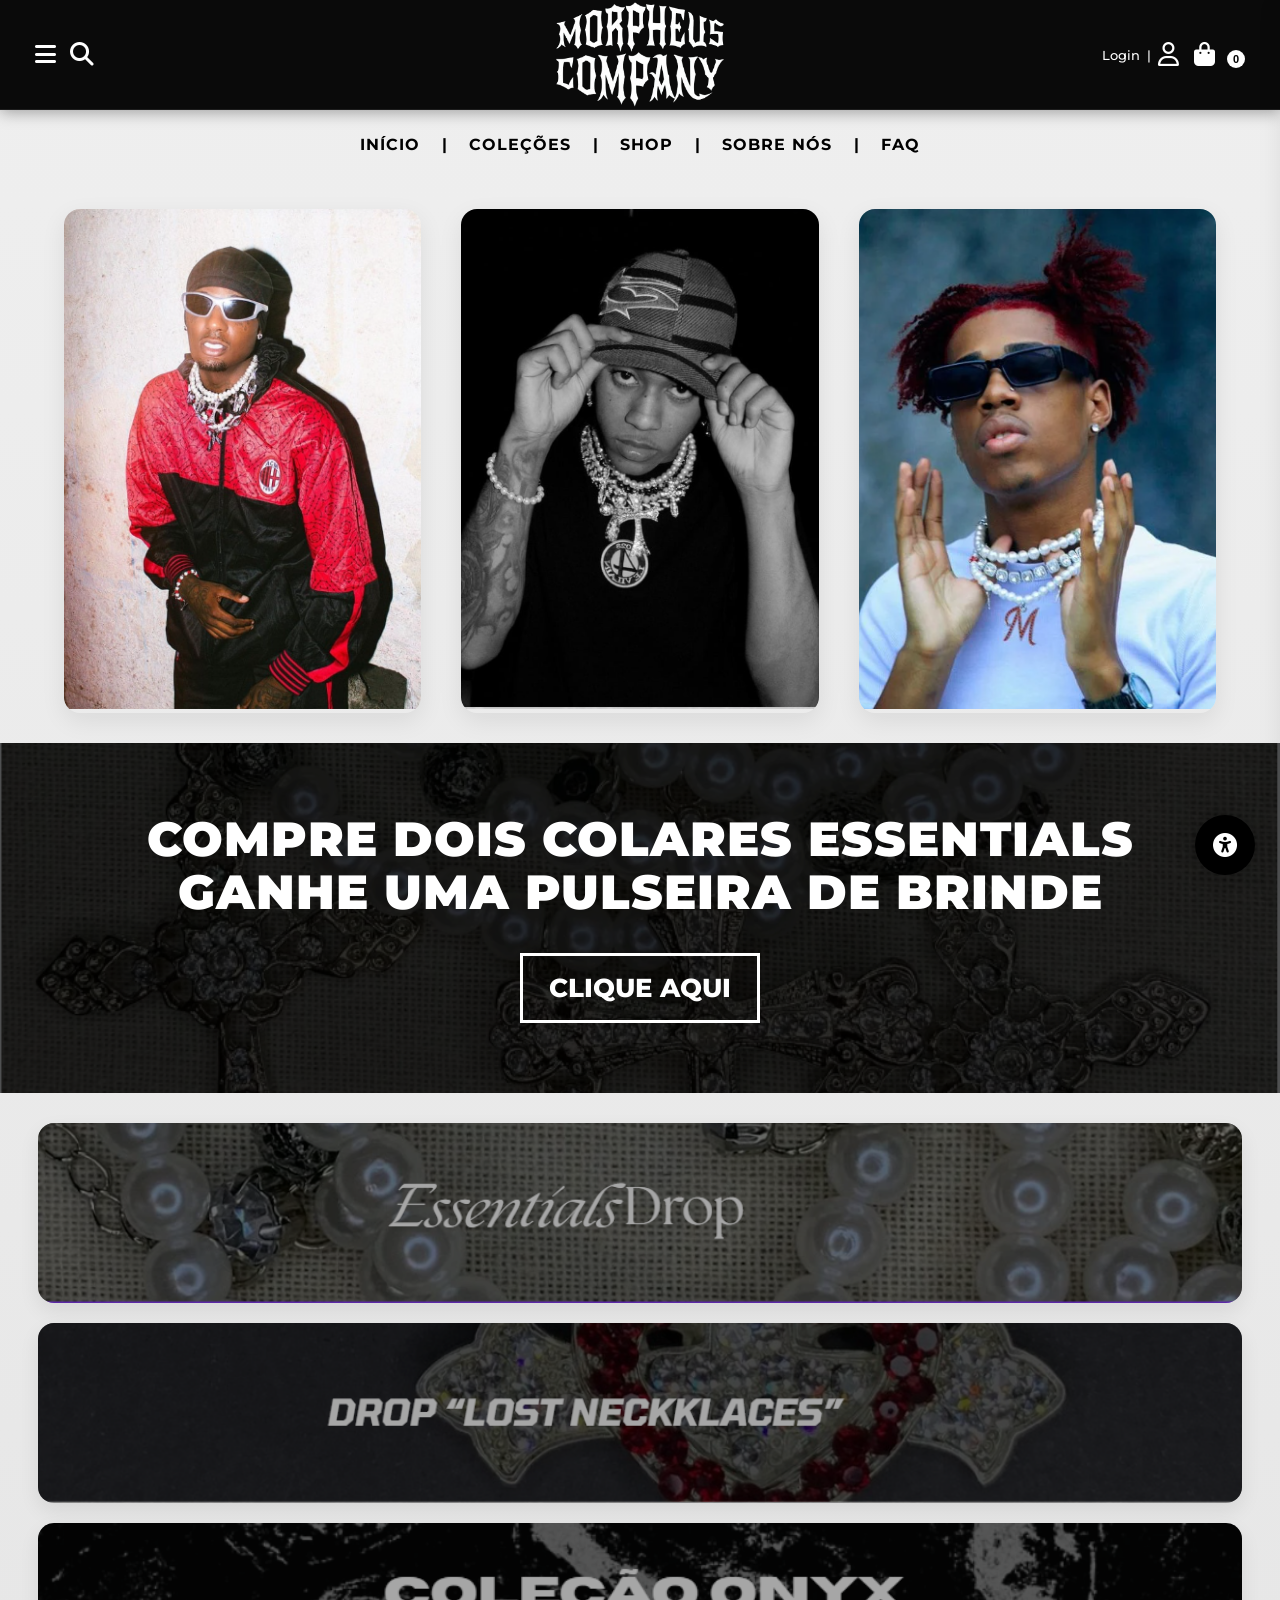
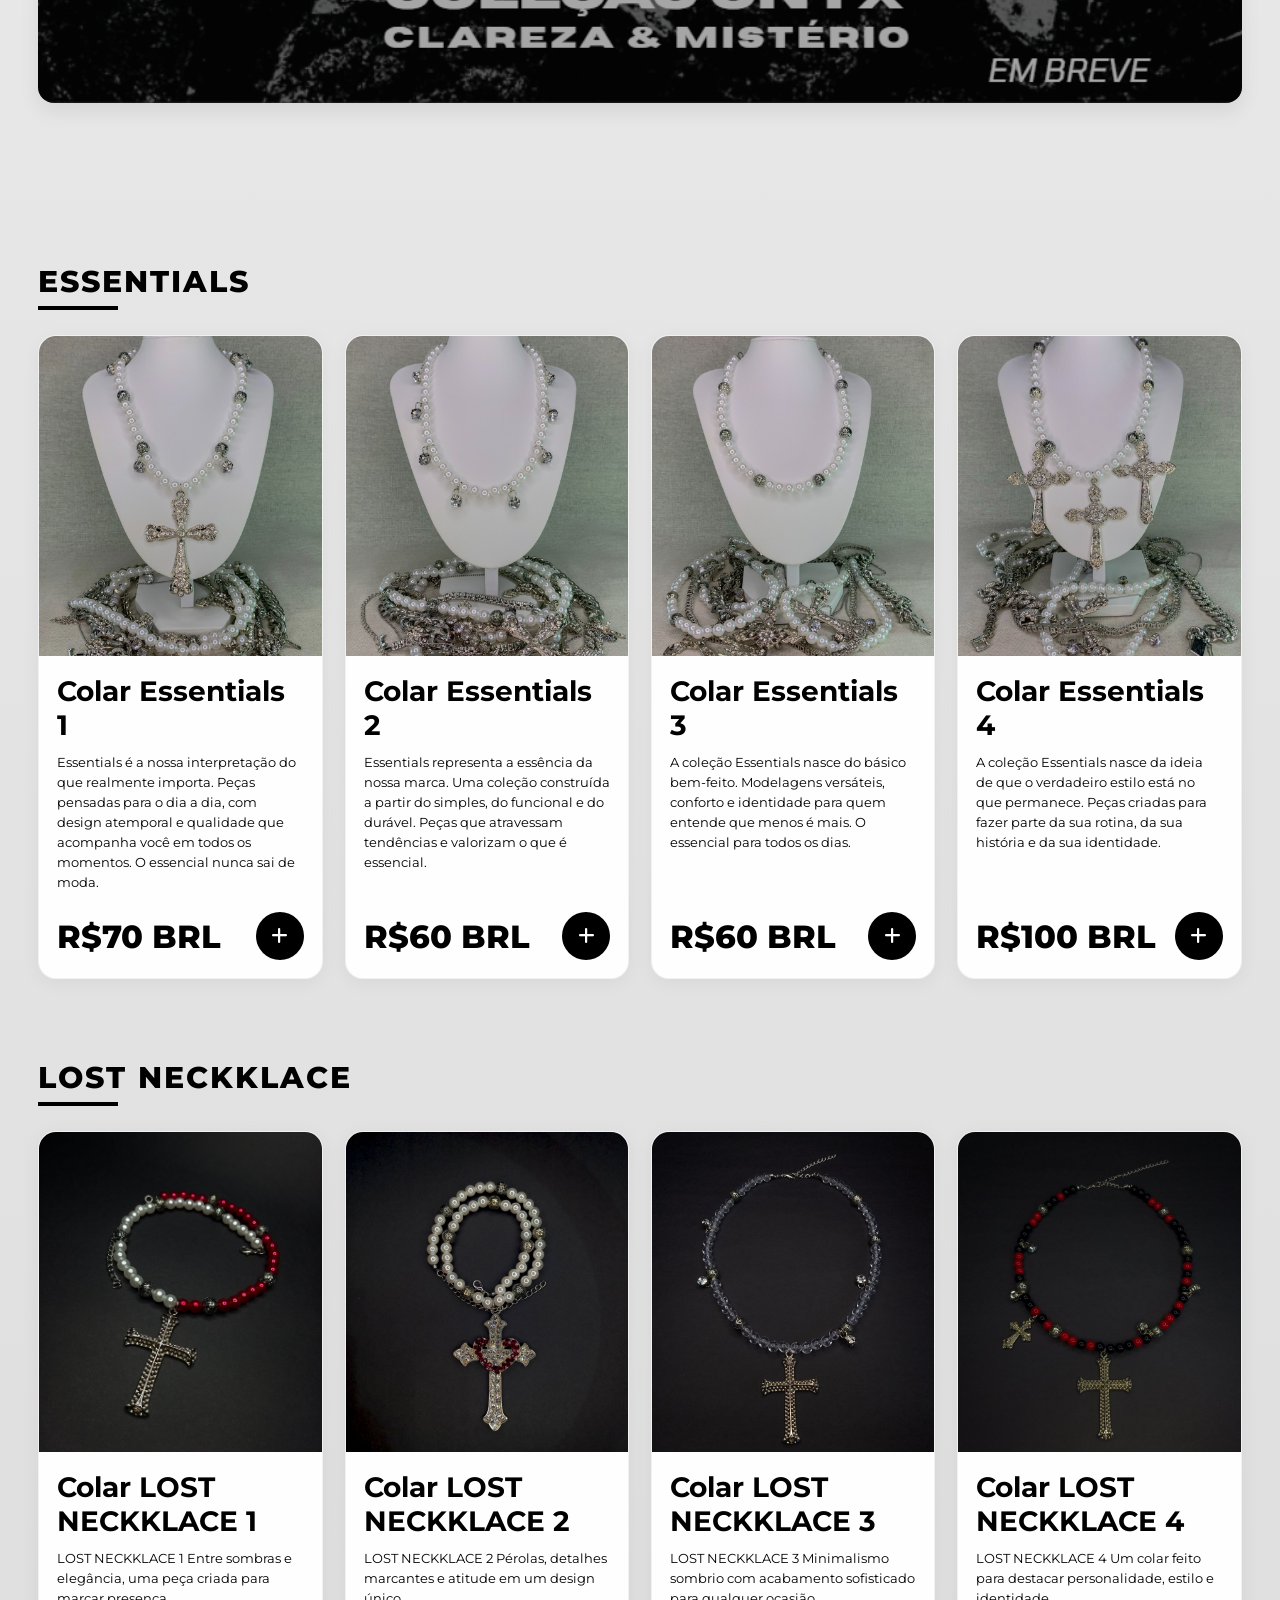
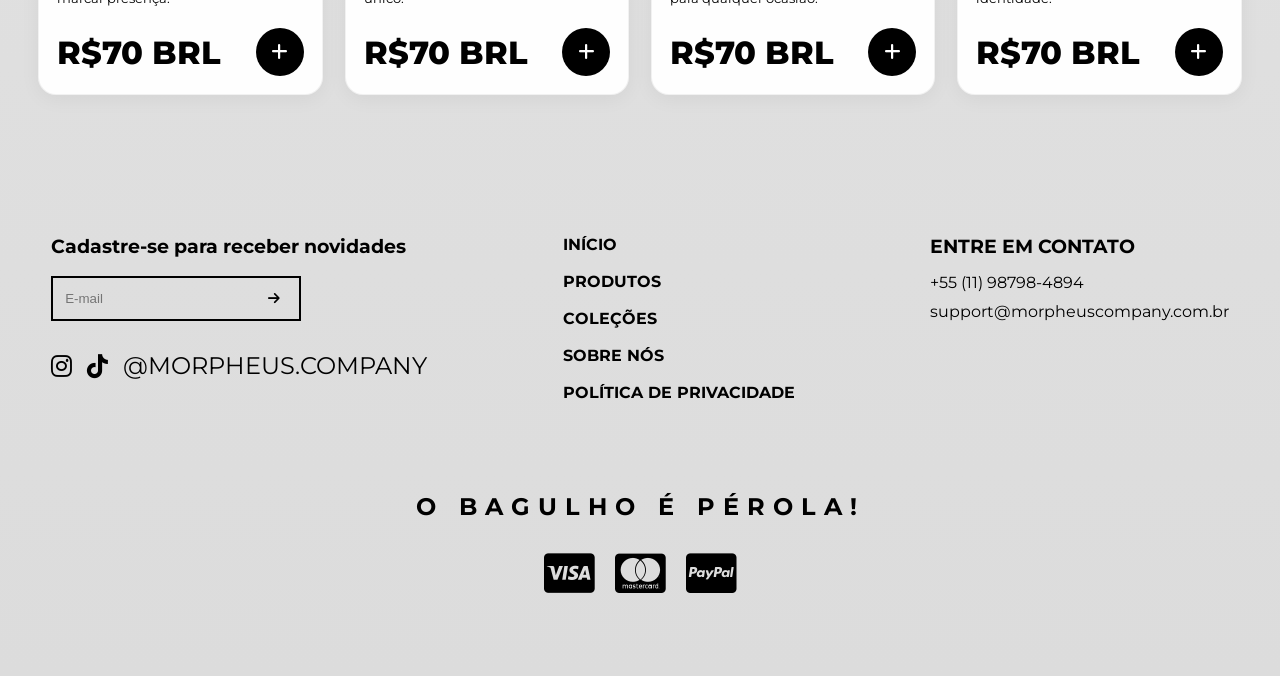
==== commit 3e164f01: "Update index.html" ====
--- a/index.html
+++ b/index.html
@@ -519,9 +519,8 @@
           <h3>Colar LOST NECKKLACE 1</h3>
 
           <p>
-            Essentials é a nossa interpretação do que realmente importa.
-            Peças pensadas para o dia a dia, com design atemporal e qualidade que acompanha você em todos os momentos.
-            O essencial nunca sai de moda.
+          LOST NECKKLACE 1 
+           Entre sombras e elegância, uma peça criada para marcar presença.
           </p>
 
           <div class="product-bottom">
@@ -562,9 +561,8 @@
           <h3>Colar  LOST NECKKLACE 2</h3>
 
           <p>
-            Essentials representa a essência da nossa marca.
-            Uma coleção construída a partir do simples, do funcional e do durável.
-            Peças que atravessam tendências e valorizam o que é essencial.
+           LOST NECKKLACE 2  
+            Pérolas, detalhes marcantes e atitude em um design único.
           </p>
 
           <div class="product-bottom">
@@ -574,7 +572,7 @@
             <button
               class="add-cart"
               data-name="Colar lost neckklace 2"
-              data-price="60"
+              data-price="70"
             >
 
               <i class="fa-solid fa-plus"></i>
@@ -605,9 +603,8 @@
           <h3>Colar LOST NECKKLACE 3</h3>
 
           <p>
-            A coleção Essentials nasce do básico bem-feito.
-            Modelagens versáteis, conforto e identidade para quem entende que menos é mais.
-            O essencial para todos os dias.
+          LOST NECKKLACE 3  
+            Minimalismo sombrio com acabamento sofisticado para qualquer ocasião.
           </p>
 
           <div class="product-bottom">
@@ -617,7 +614,7 @@
             <button
               class="add-cart"
               data-name="Colar lost neckklace 3"
-              data-price="60"
+              data-price="70"
             >
 
               <i class="fa-solid fa-plus"></i>
@@ -648,8 +645,8 @@
           <h3>Colar LOST NECKKLACE 4</h3>
 
           <p>
-            A coleção Essentials nasce da ideia de que o verdadeiro estilo está no que permanece.
-            Peças criadas para fazer parte da sua rotina, da sua história e da sua identidade.
+            LOST NECKKLACE 4
+           Um colar feito para destacar personalidade, estilo e identidade.
           </p>
 
           <div class="product-bottom">
@@ -659,7 +656,7 @@
             <button
               class="add-cart"
               data-name="Colar lost neckklace 4"
-              data-price="100"
+              data-price="70"
             >
 
        <i class="fa-solid fa-plus"></i>
